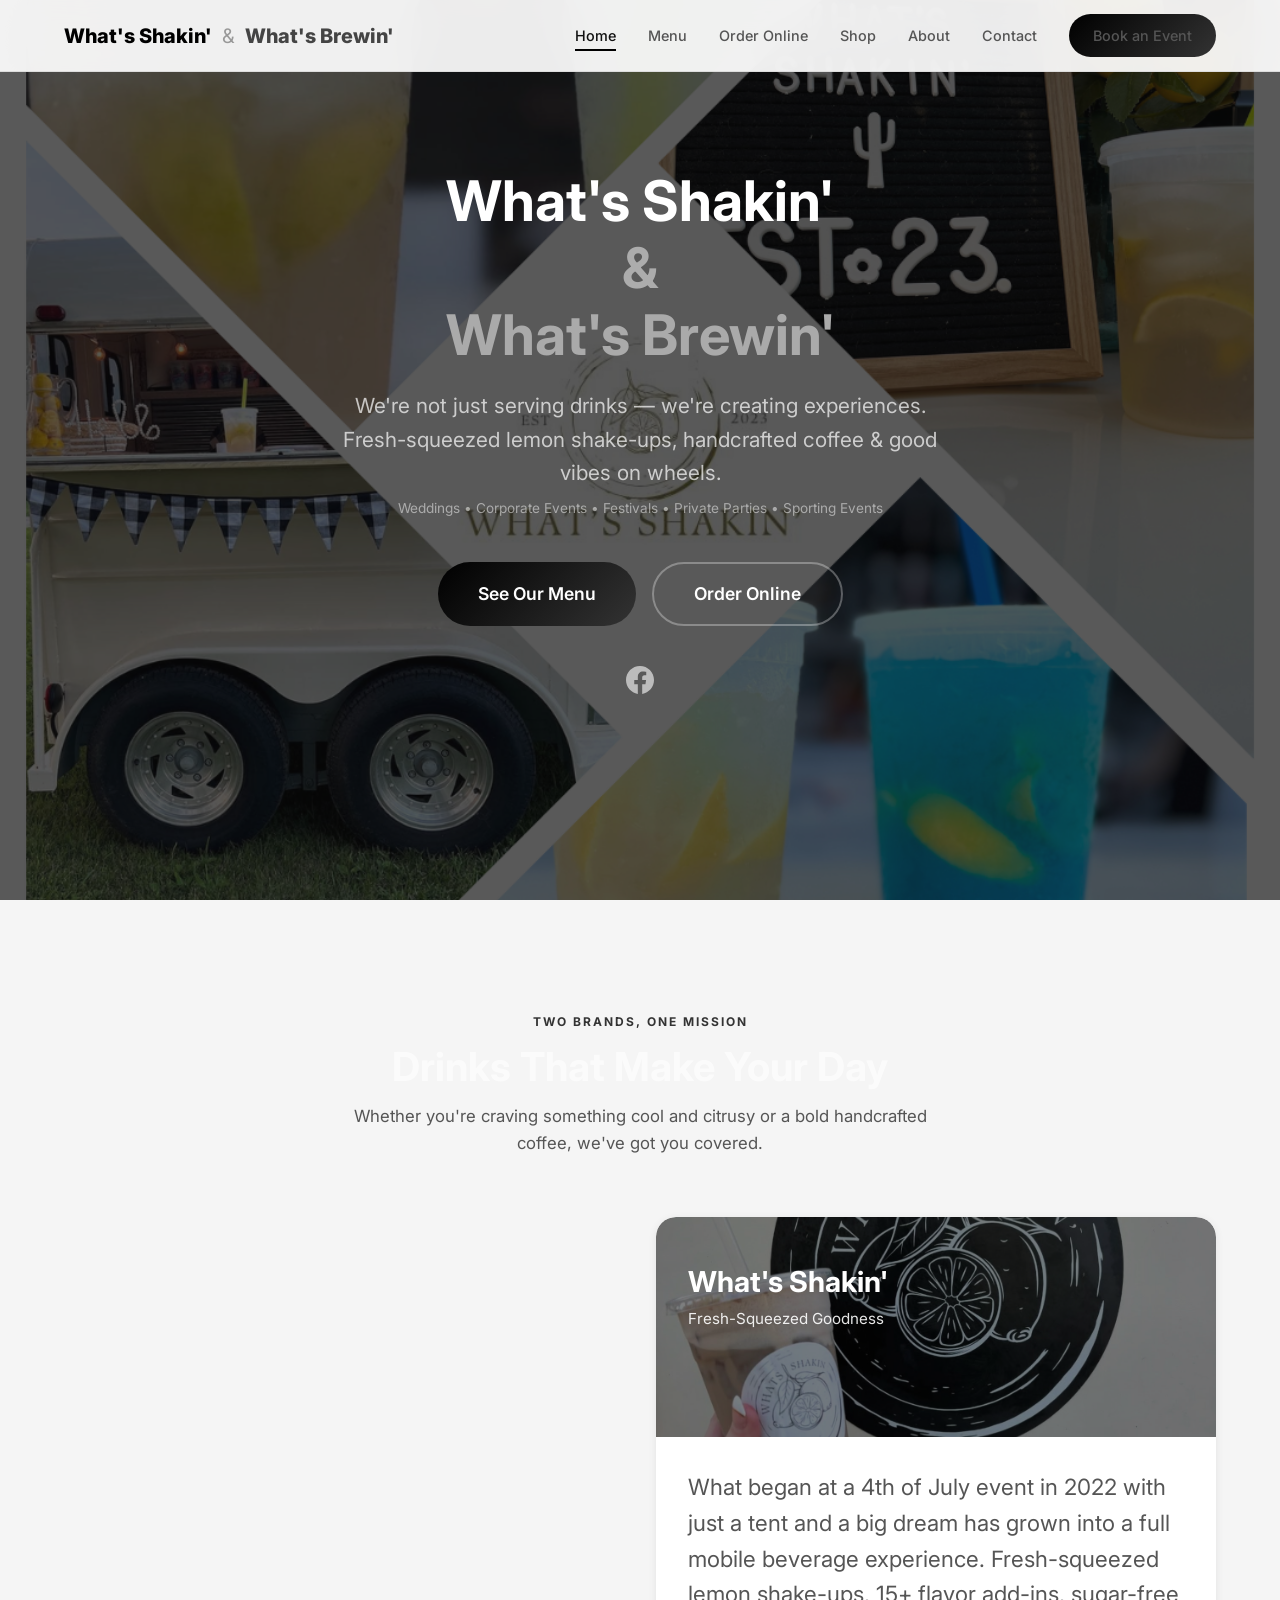
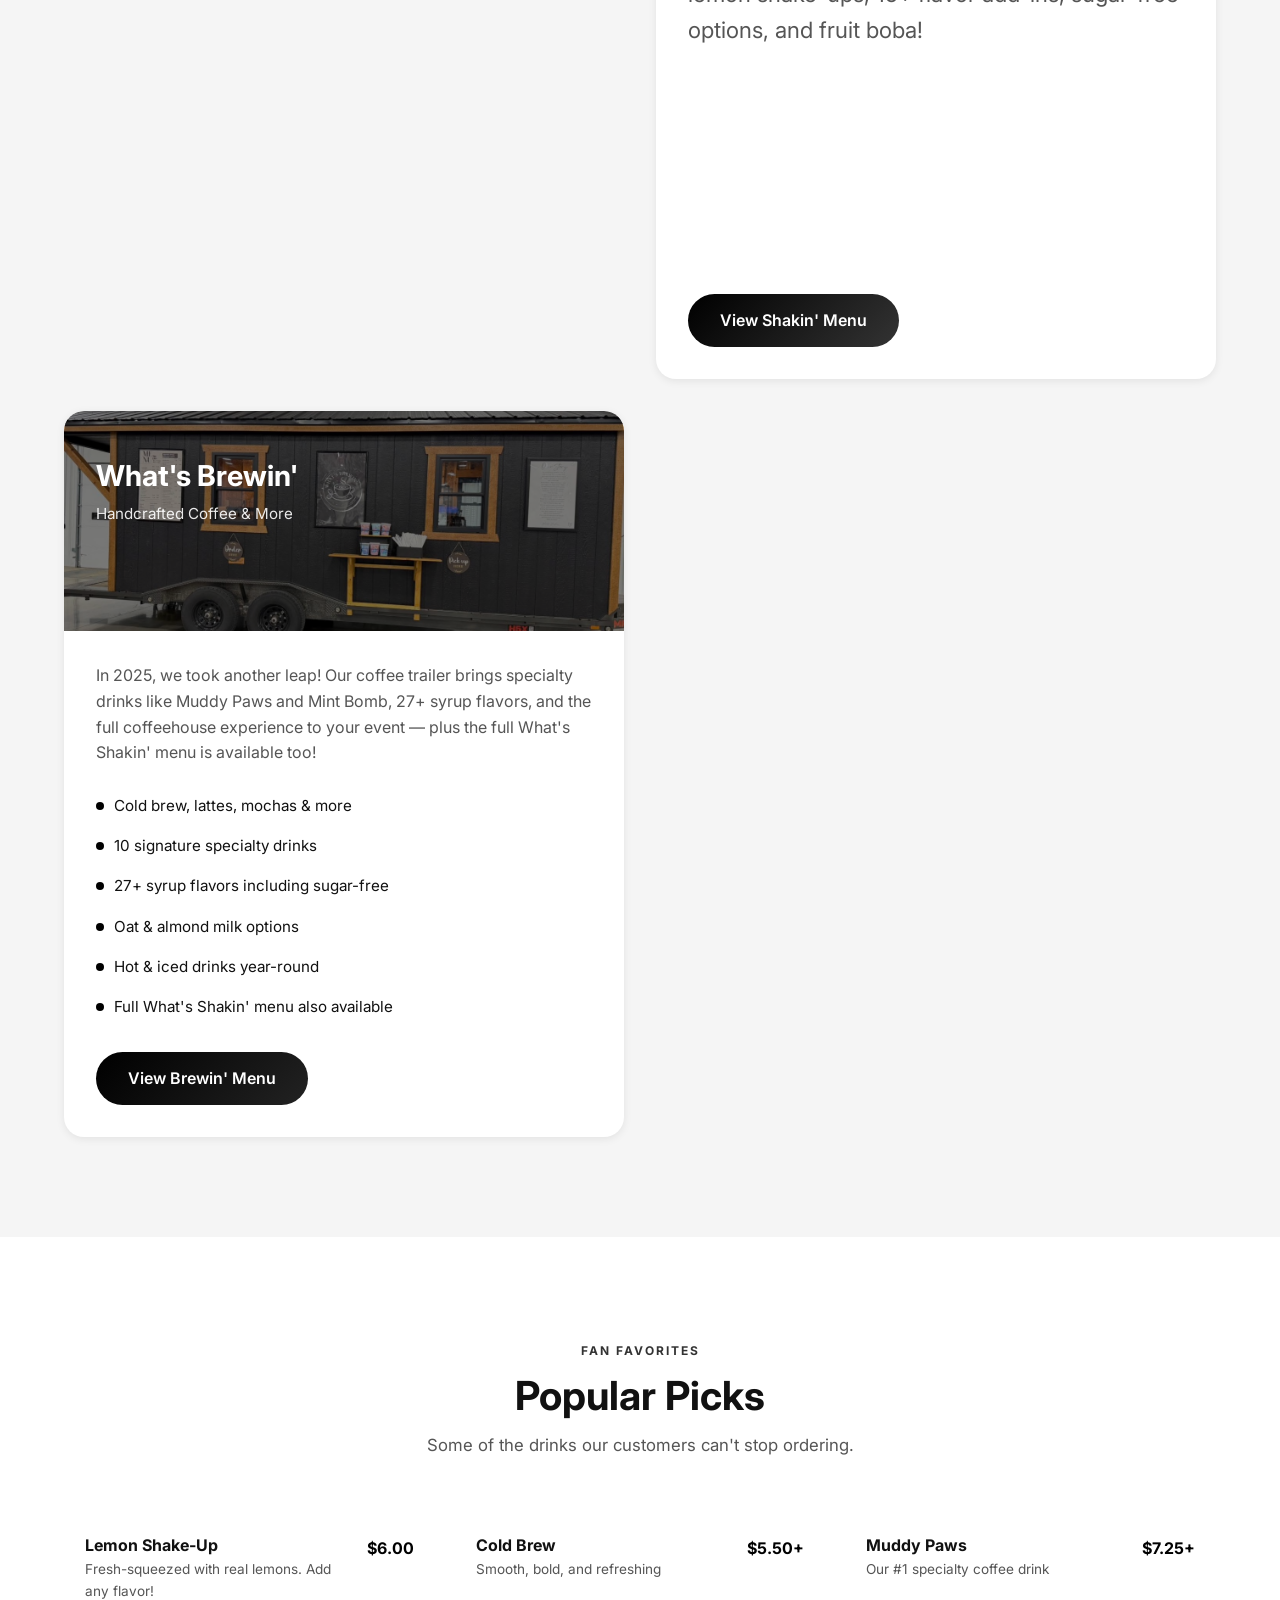
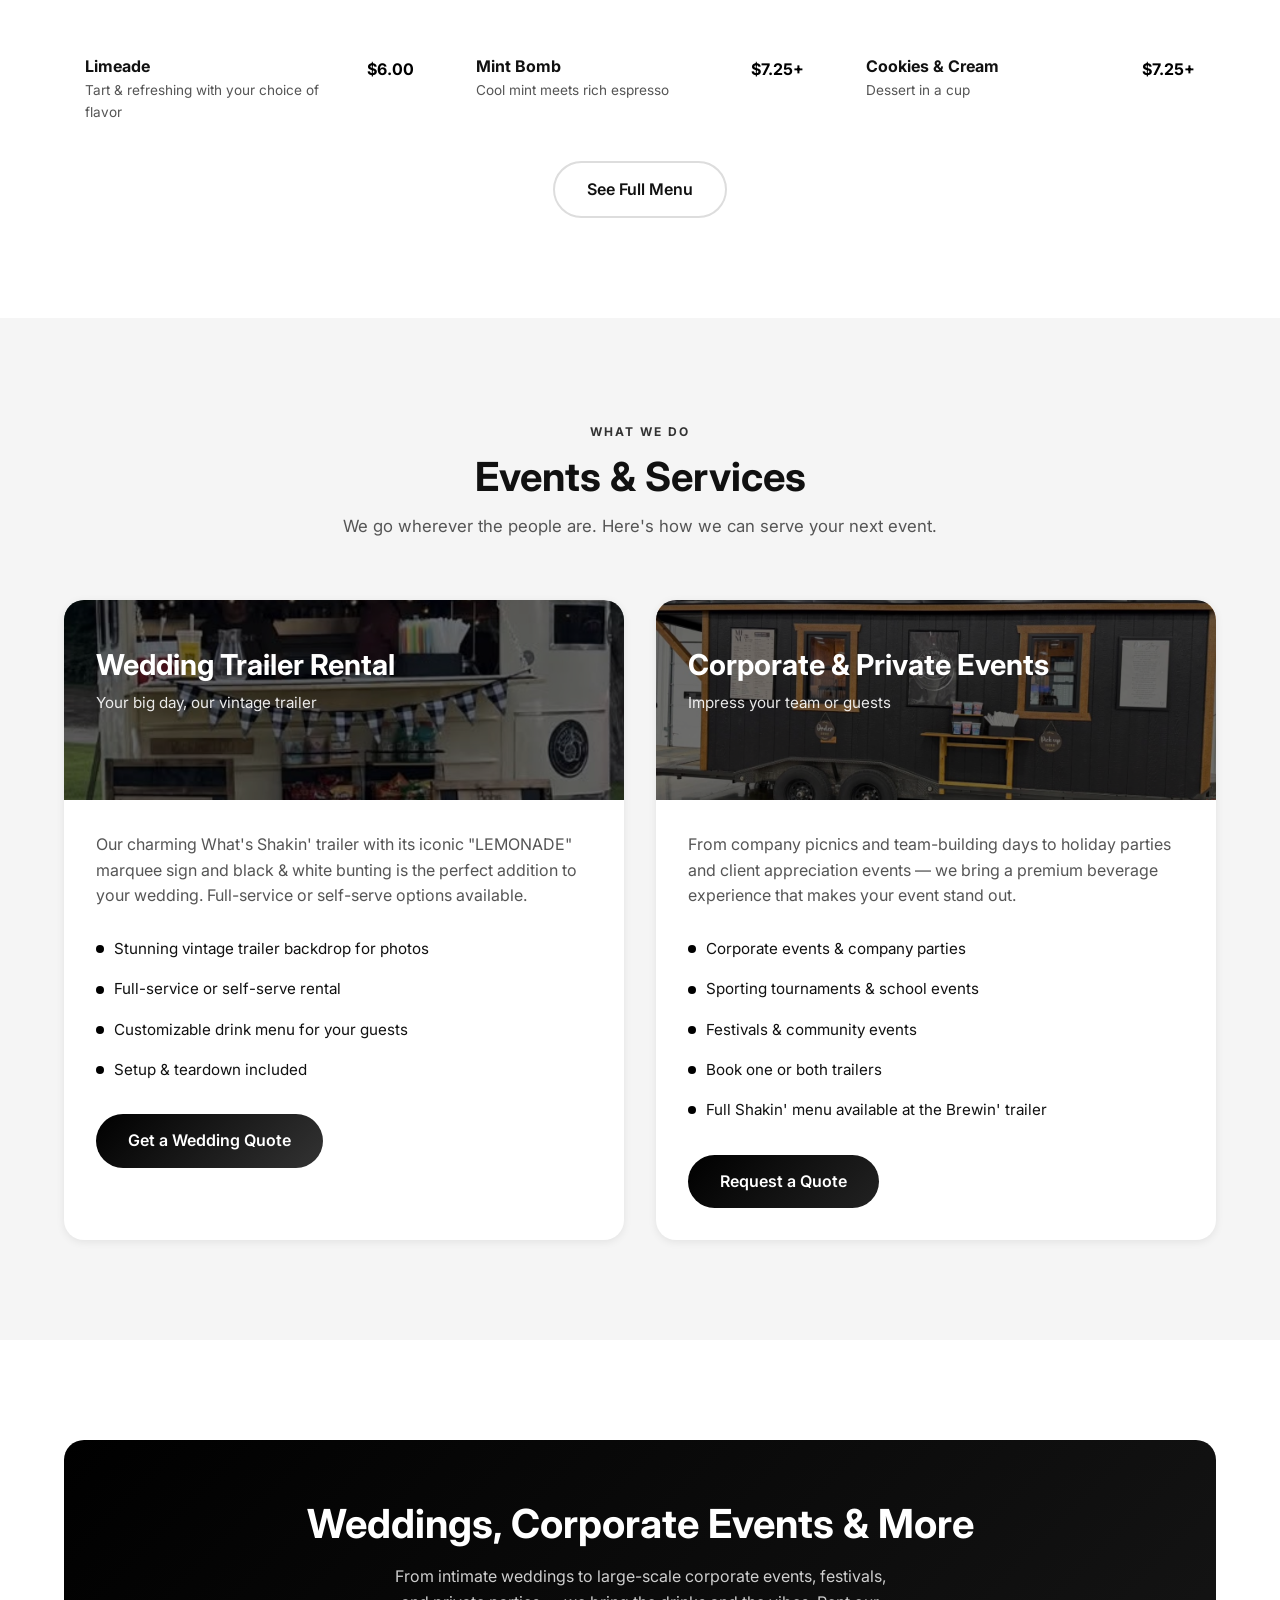
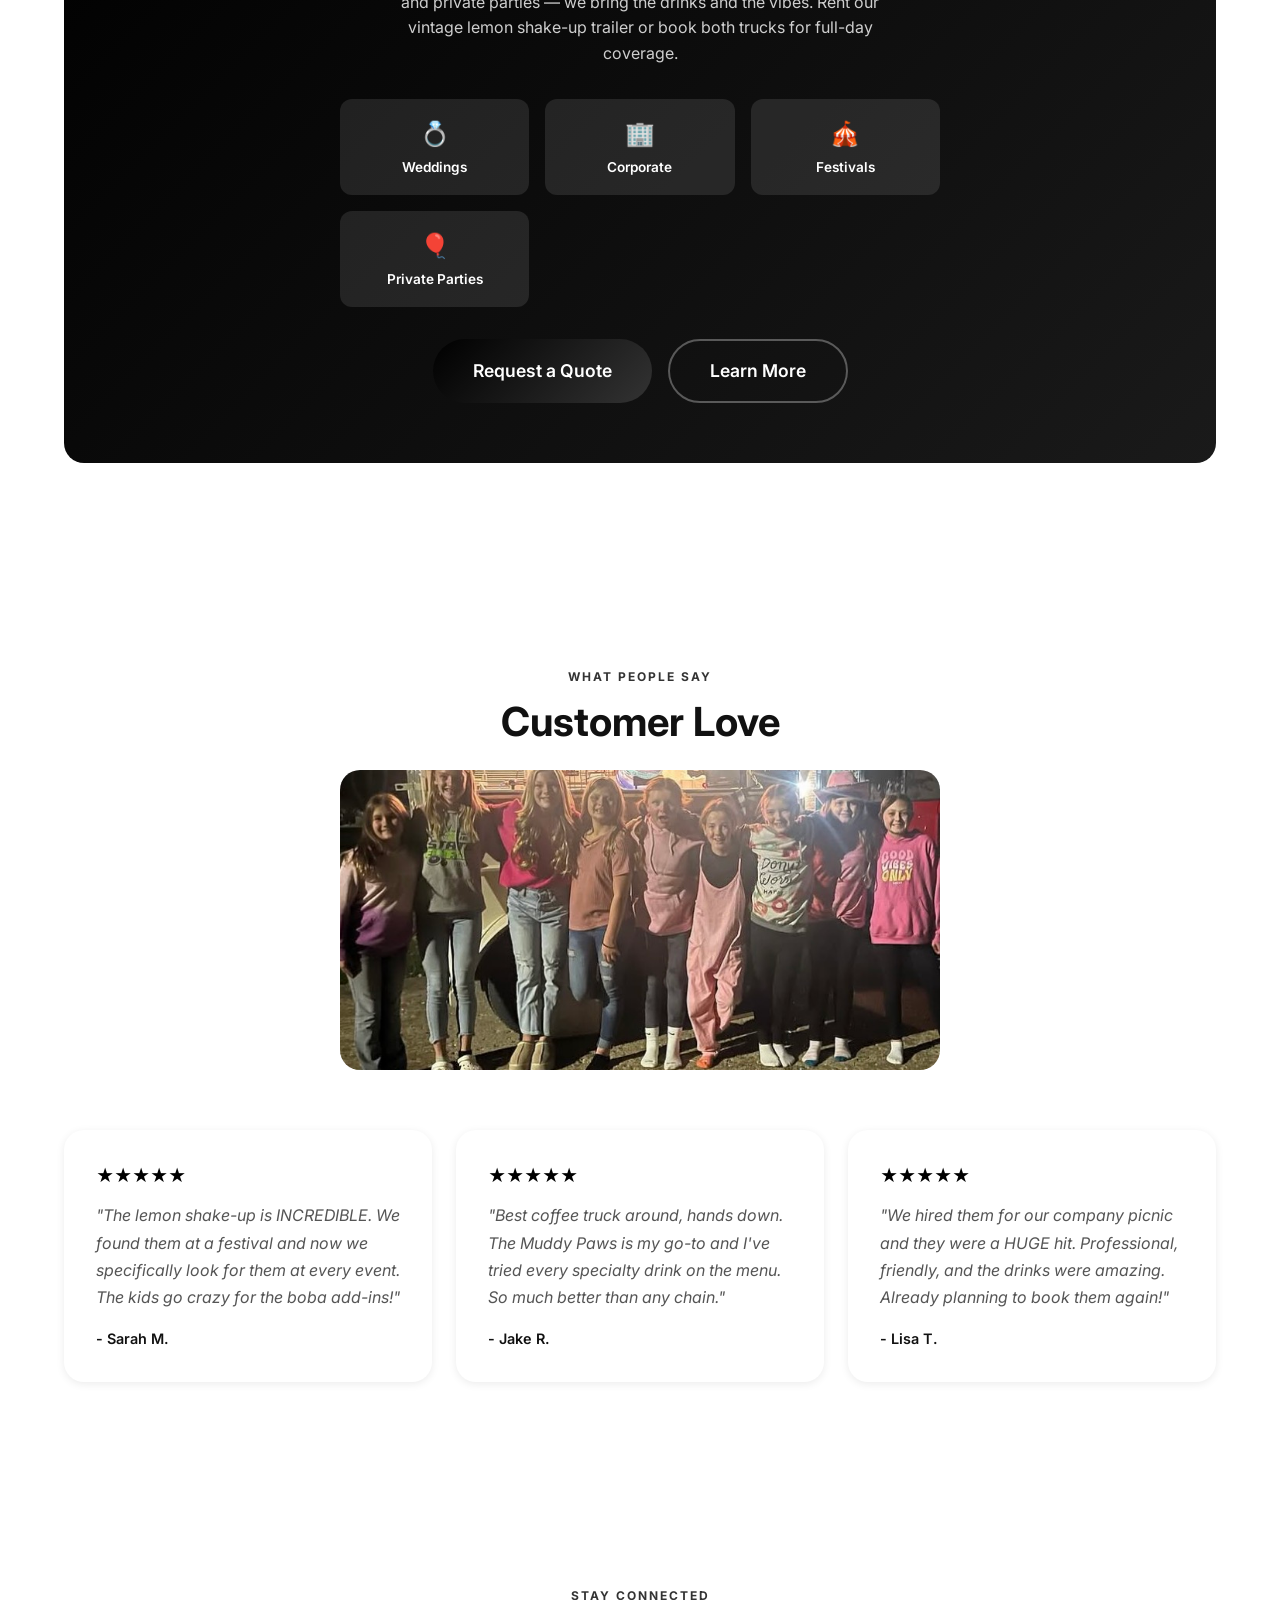
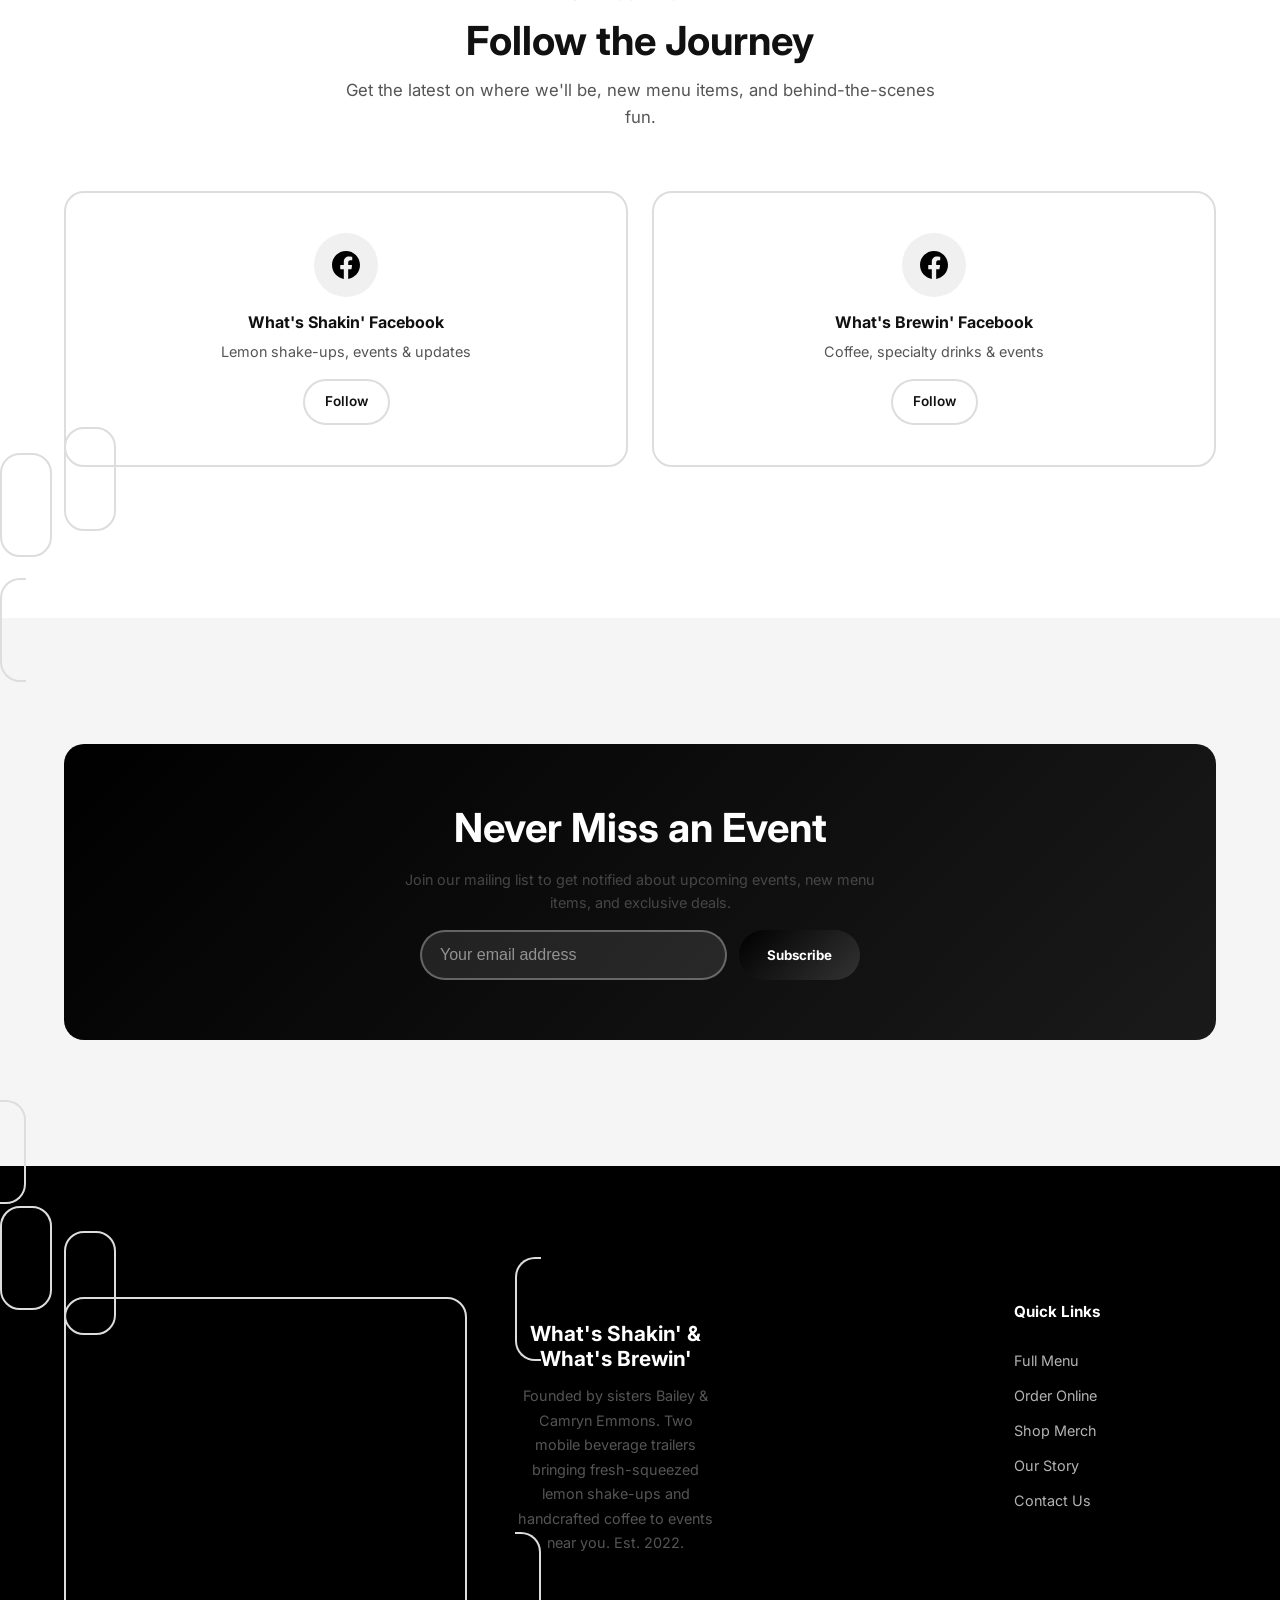
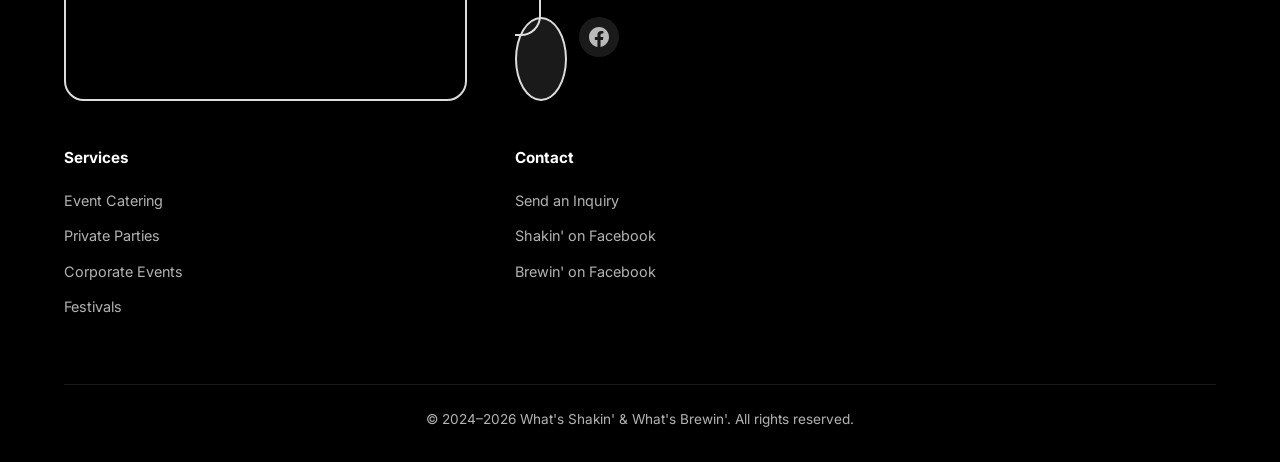
==== index.html @ bc4881c0 "Initial website for What's Shakin' & What's Brewin' Co-Authored-By: Claude Opus 4.6 (1M context) <no" ====
<!DOCTYPE html>
<html lang="en">
<head>
  <meta charset="UTF-8">
  <meta name="viewport" content="width=device-width, initial-scale=1.0">
  <title>What's Shakin' & What's Brewin' | Fresh Shakes & Craft Coffee</title>
  <meta name="description" content="What's Shakin' & What's Brewin' — mobile beverage trailers by Bailey & Camryn Emmons. Fresh lemon shake-ups, specialty coffee & more. Book us for events or rent our trailer for your wedding!">
  <meta name="keywords" content="lemon shake-up, craft coffee, food truck, mobile beverage, events, catering, cold brew, specialty drinks">

  <!-- Open Graph -->
  <meta property="og:title" content="What's Shakin' & What's Brewin'">
  <meta property="og:description" content="Fresh shakes, lemon shake-ups, craft coffee & specialty drinks. Book us for your next event!">
  <meta property="og:type" content="website">
  <meta property="og:image" content="img/og-image.jpg">

  <!-- Fonts -->
  <link rel="preconnect" href="https://fonts.googleapis.com">
  <link rel="preconnect" href="https://fonts.gstatic.com" crossorigin>
  <link href="https://fonts.googleapis.com/css2?family=Inter:wght@400;500;600;700;800&display=swap" rel="stylesheet">

  <link rel="stylesheet" href="css/style.css">
</head>
<body>

  <!-- Navigation -->
  <nav class="nav" id="nav">
    <div class="container">
      <a href="index.html" class="nav-brand">
        <span class="shakin-text">What's Shakin'</span>
        <span class="amp">&</span>
        <span class="brewin-text">What's Brewin'</span>
      <div class="nav-links" id="nav-links">
        <a href="index.html" class="active">Home</a>
        <a href="menu.html">Menu</a>
        <a href="order.html">Order Online</a>
        <a href="shop.html">Shop</a>
        <a href="about.html">About</a>
        <a href="contact.html">Contact</a>
        <a href="contact.html#book" class="nav-cta">Book an Event</a>
      </div>
      <button class="nav-toggle" id="nav-toggle" aria-label="Toggle menu">
        <span></span><span></span><span></span>
      </button>
    </div>
  </nav>

  <!-- Hero -->
  <section class="hero" style="background:url('img/collage.png') center/cover no-repeat;position:relative">
    <div style="position:absolute;inset:0;background:rgba(0,0,0,0.65)"></div>
    <div class="hero-content">
      <h1>
        <span class="shakin-text">What's Shakin'</span><br>
        <span style="color:rgba(255,255,255,0.5)">&</span><br>
        <span class="brewin-text">What's Brewin'</span>
      </h1>
      <p class="hero-subtitle">
        We're not just serving drinks &mdash; we're creating experiences.<br>
        Fresh-squeezed lemon shake-ups, handcrafted coffee &amp; good vibes on wheels.<br>
        <span style="font-size:0.85rem;opacity:0.7;margin-top:8px;display:inline-block">Weddings &bull; Corporate Events &bull; Festivals &bull; Private Parties &bull; Sporting Events</span>
      </p>
      <div class="hero-buttons">
        <a href="menu.html" class="btn btn-shakin btn-lg">See Our Menu</a>
        <a href="order.html" class="btn btn-outline btn-lg">Order Online</a>
      </div>
      <div style="margin-top:40px; display:flex; justify-content:center; gap:24px;">
        <a href="https://www.facebook.com/profile.php?id=61550268173974" target="_blank" rel="noopener" style="color:rgba(255,255,255,0.6); font-size:1.4rem; transition:0.3s" onmouseover="this.style.color='#fff'" onmouseout="this.style.color='rgba(255,255,255,0.6)'">
          <svg width="28" height="28" fill="currentColor" viewBox="0 0 24 24"><path d="M24 12.073c0-6.627-5.373-12-12-12s-12 5.373-12 12c0 5.99 4.388 10.954 10.125 11.854v-8.385H7.078v-3.47h3.047V9.43c0-3.007 1.792-4.669 4.533-4.669 1.312 0 2.686.235 2.686.235v2.953H15.83c-1.491 0-1.956.925-1.956 1.874v2.25h3.328l-.532 3.47h-2.796v8.385C19.612 23.027 24 18.062 24 12.073z"/></svg>
        </div>
    </div>
  </section>

  <!-- Dual Brand Section -->
  <section id="brands">
    <div class="container">
      <div class="section-header fade-up">
        <span class="section-label shakin">Two Brands, One Mission</span>
        <h2>Drinks That Make Your Day</h2>
        <p>Whether you're craving something cool and citrusy or a bold handcrafted coffee, we've got you covered.</p>
      </div>
      <div class="dual-cards">
        <div class="brand-card fade-up">
          <div class="brand-card-header shakin" style="background:url('img/image2.jpg') center/cover no-repeat;position:relative;min-height:220px">
            <div style="position:absolute;inset:0;background:rgba(0,0,0,0.5);border-radius:var(--radius-lg) var(--radius-lg) 0 0"></div>
            <div style="position:relative;z-index:1">
              <h3>What's Shakin'</h3>
              <p>Fresh-Squeezed Goodness</p>
            </div>
          </div>
          <div class="brand-card-body">
            <p>What began at a 4th of July event in 2022 with just a tent and a big dream has grown into a full mobile beverage experience. Fresh-squeezed lemon shake-ups, 15+ flavor add-ins, sugar-free options, and fruit boba!</p>
            <ul class="feature-list">
              <li>Fresh-squeezed lemon shake-ups & limeades</li>
              <li>15+ flavor add-ins including exotic options</li>
              <li>Sugar-free flavors available</li>
              <li>Fruit boba toppings</li>
              <li>Cotton candy, pickles & more</li>
            </ul>
            <a href="menu.html#shakin" class="btn btn-shakin">View Shakin' Menu</a>
          </div>
        </div>
        <div class="brand-card fade-up">
          <div class="brand-card-header brewin" style="background:url('img/image5.jpg') center/cover no-repeat;position:relative;min-height:220px">
            <div style="position:absolute;inset:0;background:rgba(0,0,0,0.5);border-radius:var(--radius-lg) var(--radius-lg) 0 0"></div>
            <div style="position:relative;z-index:1">
              <h3>What's Brewin'</h3>
              <p>Handcrafted Coffee & More</p>
            </div>
          </div>
          <div class="brand-card-body">
            <p>In 2025, we took another leap! Our coffee trailer brings specialty drinks like Muddy Paws and Mint Bomb, 27+ syrup flavors, and the full coffeehouse experience to your event &mdash; plus the full What's Shakin' menu is available too!</p>
            <ul class="feature-list">
              <li>Cold brew, lattes, mochas & more</li>
              <li>10 signature specialty drinks</li>
              <li>27+ syrup flavors including sugar-free</li>
              <li>Oat & almond milk options</li>
              <li>Hot & iced drinks year-round</li>
              <li>Full What's Shakin' menu also available</li>
            </ul>
            <a href="menu.html#brewin" class="btn btn-brewin">View Brewin' Menu</a>
          </div>
        </div>
      </div>
    </div>
  </section>

  <!-- Menu Preview -->
  <section style="background:var(--bg-white)">
    <div class="container">
      <div class="section-header fade-up">
        <span class="section-label brewin">Fan Favorites</span>
        <h2>Popular Picks</h2>
        <p>Some of the drinks our customers can't stop ordering.</p>
      </div>
      <div class="menu-grid fade-up">
        <div class="menu-item">
          <div class="menu-item-info">
            <h4>Lemon Shake-Up</h4>
            <p>Fresh-squeezed with real lemons. Add any flavor!</p>
          </div>
          <span class="menu-item-price shakin-price">$6.00</span>
        </div>
        <div class="menu-item">
          <div class="menu-item-info">
            <h4>Cold Brew</h4>
            <p>Smooth, bold, and refreshing</p>
          </div>
          <span class="menu-item-price brewin-price">$5.50+</span>
        </div>
        <div class="menu-item">
          <div class="menu-item-info">
            <h4>Muddy Paws</h4>
            <p>Our #1 specialty coffee drink</p>
          </div>
          <span class="menu-item-price brewin-price">$7.25+</span>
        </div>
        <div class="menu-item">
          <div class="menu-item-info">
            <h4>Limeade</h4>
            <p>Tart & refreshing with your choice of flavor</p>
          </div>
          <span class="menu-item-price shakin-price">$6.00</span>
        </div>
        <div class="menu-item">
          <div class="menu-item-info">
            <h4>Mint Bomb</h4>
            <p>Cool mint meets rich espresso</p>
          </div>
          <span class="menu-item-price brewin-price">$7.25+</span>
        </div>
        <div class="menu-item">
          <div class="menu-item-info">
            <h4>Cookies & Cream</h4>
            <p>Dessert in a cup</p>
          </div>
          <span class="menu-item-price brewin-price">$7.25+</span>
        </div>
      </div>
      <div class="text-center mt-20 fade-up">
        <a href="menu.html" class="btn btn-outline-dark">See Full Menu</a>
      </div>
    </div>
  </section>

  <!-- Services Section -->
  <section>
    <div class="container">
      <div class="section-header fade-up">
        <span class="section-label shakin">What We Do</span>
        <h2>Events &amp; Services</h2>
        <p>We go wherever the people are. Here's how we can serve your next event.</p>
      </div>
      <div class="dual-cards fade-up">
        <div class="brand-card">
          <div class="brand-card-header shakin" style="background:url('img/image3.jpeg') center/cover no-repeat;position:relative;min-height:200px">
            <div style="position:absolute;inset:0;background:rgba(0,0,0,0.55);border-radius:var(--radius-lg) var(--radius-lg) 0 0"></div>
            <div style="position:relative;z-index:1">
              <h3>Wedding Trailer Rental</h3>
              <p>Your big day, our vintage trailer</p>
            </div>
          </div>
          <div class="brand-card-body">
            <p>Our charming What's Shakin' trailer with its iconic "LEMONADE" marquee sign and black &amp; white bunting is the perfect addition to your wedding. Full-service or self-serve options available.</p>
            <ul class="feature-list">
              <li>Stunning vintage trailer backdrop for photos</li>
              <li>Full-service or self-serve rental</li>
              <li>Customizable drink menu for your guests</li>
              <li>Setup &amp; teardown included</li>
            </ul>
            <a href="contact.html#book" class="btn btn-shakin" onclick="setTimeout(function(){document.getElementById('inquiry-type').value='wedding';document.getElementById('inquiry-type').dispatchEvent(new Event('change'))},500)">Get a Wedding Quote</a>
          </div>
        </div>
        <div class="brand-card">
          <div class="brand-card-header brewin" style="background:url('img/image5.jpg') center/cover no-repeat;position:relative;min-height:200px">
            <div style="position:absolute;inset:0;background:rgba(0,0,0,0.55);border-radius:var(--radius-lg) var(--radius-lg) 0 0"></div>
            <div style="position:relative;z-index:1">
              <h3>Corporate &amp; Private Events</h3>
              <p>Impress your team or guests</p>
            </div>
          </div>
          <div class="brand-card-body">
            <p>From company picnics and team-building days to holiday parties and client appreciation events &mdash; we bring a premium beverage experience that makes your event stand out.</p>
            <ul class="feature-list">
              <li>Corporate events &amp; company parties</li>
              <li>Sporting tournaments &amp; school events</li>
              <li>Festivals &amp; community events</li>
              <li>Book one or both trailers</li>
              <li>Full Shakin' menu available at the Brewin' trailer</li>
            </ul>
            <a href="contact.html#book" class="btn btn-brewin">Request a Quote</a>
          </div>
        </div>
      </div>
    </div>
  </section>

  <!-- Events CTA -->
  <section style="background:var(--bg-white)">
    <div class="container">
      <div class="events-banner fade-up">
        <h2>Weddings, Corporate Events &amp; More</h2>
        <p>From intimate weddings to large-scale corporate events, festivals, and private parties &mdash; we bring the drinks and the vibes. Rent our vintage lemon shake-up trailer or book both trucks for full-day coverage.</p>
        <div style="display:grid;grid-template-columns:repeat(auto-fit,minmax(140px,1fr));gap:16px;max-width:600px;margin:0 auto 32px;text-align:center">
          <div style="padding:16px;background:rgba(255,255,255,0.1);border-radius:12px">
            <div style="font-size:1.5rem;margin-bottom:4px">&#128141;</div>
            <div style="font-size:0.85rem;font-weight:600">Weddings</div>
          </div>
          <div style="padding:16px;background:rgba(255,255,255,0.1);border-radius:12px">
            <div style="font-size:1.5rem;margin-bottom:4px">&#127970;</div>
            <div style="font-size:0.85rem;font-weight:600">Corporate</div>
          </div>
          <div style="padding:16px;background:rgba(255,255,255,0.1);border-radius:12px">
            <div style="font-size:1.5rem;margin-bottom:4px">&#127914;</div>
            <div style="font-size:0.85rem;font-weight:600">Festivals</div>
          </div>
          <div style="padding:16px;background:rgba(255,255,255,0.1);border-radius:12px">
            <div style="font-size:1.5rem;margin-bottom:4px">&#127880;</div>
            <div style="font-size:0.85rem;font-weight:600">Private Parties</div>
          </div>
        </div>
        <div style="display:flex;gap:16px;justify-content:center;flex-wrap:wrap">
          <a href="contact.html#book" class="btn btn-shakin btn-lg">Request a Quote</a>
          <a href="contact.html" class="btn btn-outline btn-lg">Learn More</a>
        </div>
      </div>
    </div>
  </section>

  <!-- Testimonials -->
  <section style="background:var(--bg-white)">
    <div class="container">
      <div class="section-header fade-up">
        <span class="section-label shakin">What People Say</span>
        <h2>Customer Love</h2>
        <div style="margin-top:24px"><img src="img/image6.jpeg" alt="Happy customers at the truck" style="border-radius:var(--radius-lg);max-height:300px;margin:0 auto;object-fit:cover;width:100%;max-width:600px"></div>
      </div>
      <div class="testimonial-grid fade-up">
        <div class="testimonial">
          <div class="testimonial-stars">&#9733;&#9733;&#9733;&#9733;&#9733;</div>
          <p>"The lemon shake-up is INCREDIBLE. We found them at a festival and now we specifically look for them at every event. The kids go crazy for the boba add-ins!"</p>
          <div class="testimonial-author">- Sarah M.</div>
        </div>
        <div class="testimonial">
          <div class="testimonial-stars">&#9733;&#9733;&#9733;&#9733;&#9733;</div>
          <p>"Best coffee truck around, hands down. The Muddy Paws is my go-to and I've tried every specialty drink on the menu. So much better than any chain."</p>
          <div class="testimonial-author">- Jake R.</div>
        </div>
        <div class="testimonial">
          <div class="testimonial-stars">&#9733;&#9733;&#9733;&#9733;&#9733;</div>
          <p>"We hired them for our company picnic and they were a HUGE hit. Professional, friendly, and the drinks were amazing. Already planning to book them again!"</p>
          <div class="testimonial-author">- Lisa T.</div>
        </div>
      </div>
    </div>
  </section>

  <!-- Social / Follow Us -->
  <section class="social-section">
    <div class="container">
      <div class="section-header fade-up">
        <span class="section-label brewin">Stay Connected</span>
        <h2>Follow the Journey</h2>
        <p>Get the latest on where we'll be, new menu items, and behind-the-scenes fun.</p>
      </div>
      <div class="social-grid fade-up">
        <a href="https://www.facebook.com/profile.php?id=61550268173974" target="_blank" rel="noopener" class="social-card">
          <div class="social-icon facebook">
            <svg width="28" height="28" fill="currentColor" viewBox="0 0 24 24"><path d="M24 12.073c0-6.627-5.373-12-12-12s-12 5.373-12 12c0 5.99 4.388 10.954 10.125 11.854v-8.385H7.078v-3.47h3.047V9.43c0-3.007 1.792-4.669 4.533-4.669 1.312 0 2.686.235 2.686.235v2.953H15.83c-1.491 0-1.956.925-1.956 1.874v2.25h3.328l-.532 3.47h-2.796v8.385C19.612 23.027 24 18.062 24 12.073z"/></svg>
          </div>
          <h4>What's Shakin' Facebook</h4>
          <p>Lemon shake-ups, events & updates</p>
          <span class="btn btn-sm btn-outline-dark">Follow</span>
        <a href="https://www.facebook.com/profile.php?id=61587524812366" target="_blank" rel="noopener" class="social-card">
          <div class="social-icon facebook">
            <svg width="28" height="28" fill="currentColor" viewBox="0 0 24 24"><path d="M24 12.073c0-6.627-5.373-12-12-12s-12 5.373-12 12c0 5.99 4.388 10.954 10.125 11.854v-8.385H7.078v-3.47h3.047V9.43c0-3.007 1.792-4.669 4.533-4.669 1.312 0 2.686.235 2.686.235v2.953H15.83c-1.491 0-1.956.925-1.956 1.874v2.25h3.328l-.532 3.47h-2.796v8.385C19.612 23.027 24 18.062 24 12.073z"/></svg>
          </div>
          <h4>What's Brewin' Facebook</h4>
          <p>Coffee, specialty drinks & events</p>
          <span class="btn btn-sm btn-outline-dark">Follow</span>
      </div>
    </div>
  </section>

  <!-- Newsletter -->
  <section>
    <div class="container">
      <div class="events-banner fade-up">
        <h2>Never Miss an Event</h2>
        <p>Join our mailing list to get notified about upcoming events, new menu items, and exclusive deals.</p>
        <form class="newsletter-form" id="newsletter-form">
          <input type="email" placeholder="Your email address" required>
          <button type="submit">Subscribe</button>
        </form>
      </div>
    </div>
  </section>

  <!-- Footer -->
  <footer class="site-footer">
    <div class="container">
      <div class="footer-grid">
        <div class="footer-brand">
          <h3>What's Shakin' & What's Brewin'</h3>
          <p>Founded by sisters Bailey &amp; Camryn Emmons. Two mobile beverage trailers bringing fresh-squeezed lemon shake-ups and handcrafted coffee to events near you. Est. 2022.</p>
          <div class="footer-social">
            <a href="https://www.facebook.com/profile.php?id=61550268173974" target="_blank" rel="noopener" aria-label="Facebook">
              <svg width="20" height="20" fill="currentColor" viewBox="0 0 24 24"><path d="M24 12.073c0-6.627-5.373-12-12-12s-12 5.373-12 12c0 5.99 4.388 10.954 10.125 11.854v-8.385H7.078v-3.47h3.047V9.43c0-3.007 1.792-4.669 4.533-4.669 1.312 0 2.686.235 2.686.235v2.953H15.83c-1.491 0-1.956.925-1.956 1.874v2.25h3.328l-.532 3.47h-2.796v8.385C19.612 23.027 24 18.062 24 12.073z"/></svg>
          </div>
        </div>
        <div class="footer-col">
          <h4>Quick Links</h4>
          <a href="menu.html">Full Menu</a>
          <a href="order.html">Order Online</a>
          <a href="shop.html">Shop Merch</a>
          <a href="about.html">Our Story</a>
          <a href="contact.html">Contact Us</a>
        </div>
        <div class="footer-col">
          <h4>Services</h4>
          <a href="contact.html#book">Event Catering</a>
          <a href="contact.html#book">Private Parties</a>
          <a href="contact.html#book">Corporate Events</a>
          <a href="contact.html#book">Festivals</a>
        </div>
        <div class="footer-col">
          <h4>Contact</h4>
          <a href="contact.html">Send an Inquiry</a>
          <a href="https://www.facebook.com/profile.php?id=61550268173974" target="_blank" rel="noopener">Shakin' on Facebook</a>
          <a href="https://www.facebook.com/profile.php?id=61587524812366" target="_blank" rel="noopener">Brewin' on Facebook</a>
        </div>
      </div>
      <div class="footer-bottom">
        &copy; 2024&ndash;2026 What's Shakin' & What's Brewin'. All rights reserved.
      </div>
    </div>
  </footer>

  <!-- Floating Social Bar (mobile) -->
  <div class="floating-social">
    <a href="https://www.facebook.com/profile.php?id=61550268173974" target="_blank" rel="noopener" class="fb" aria-label="Facebook">
      <svg width="22" height="22" fill="currentColor" viewBox="0 0 24 24"><path d="M24 12.073c0-6.627-5.373-12-12-12s-12 5.373-12 12c0 5.99 4.388 10.954 10.125 11.854v-8.385H7.078v-3.47h3.047V9.43c0-3.007 1.792-4.669 4.533-4.669 1.312 0 2.686.235 2.686.235v2.953H15.83c-1.491 0-1.956.925-1.956 1.874v2.25h3.328l-.532 3.47h-2.796v8.385C19.612 23.027 24 18.062 24 12.073z"/></svg>
  </div>

  <script src="js/main.js"></script>
</body>
</html>
---- css/style.css ----
/* ===== What's Shakin' & What's Brewin' — Main Stylesheet ===== */

/* --- Reset & Base --- */
*, *::before, *::after { box-sizing: border-box; margin: 0; padding: 0; }

:root {
  /* Shakin' palette — black & white */
  --shakin-primary: #000000;
  --shakin-secondary: #000000;
  --shakin-gradient: linear-gradient(135deg, #000000, #333333);

  /* Brewin' palette — black & white */
  --brewin-primary: #000000;
  --brewin-secondary: #333333;
  --brewin-gradient: linear-gradient(135deg, #000000, #222222);

  /* Shared neutrals */
  --bg: #f5f5f5;
  --bg-white: #ffffff;
  --text: #111111;
  --text-light: #555555;
  --text-white: #ffffff;
  --border: #ddd;
  --shadow-sm: 0 2px 8px rgba(0,0,0,0.08);
  --shadow-md: 0 4px 20px rgba(0,0,0,0.12);
  --shadow-lg: 0 8px 40px rgba(0,0,0,0.18);
  --radius: 12px;
  --radius-lg: 20px;
  --transition: 0.3s cubic-bezier(0.4, 0, 0.2, 1);

  /* Layout */
  --max-width: 1200px;
  --nav-height: 72px;
}

html { scroll-behavior: smooth; font-size: 16px; }
body {
  font-family: 'Inter', 'Segoe UI', system-ui, -apple-system, sans-serif;
  background: var(--bg);
  color: var(--text);
  line-height: 1.6;
  -webkit-font-smoothing: antialiased;
}

a { color: inherit; text-decoration: none; }
img { max-width: 100%; display: block; }
button { cursor: pointer; border: none; font-family: inherit; }
ul { list-style: none; }

.container { max-width: var(--max-width); margin: 0 auto; padding: 0 24px; }

/* --- Typography --- */
h1, h2, h3, h4 { font-weight: 700; line-height: 1.2; }
h1 { font-size: clamp(2.2rem, 5vw, 3.5rem); }
h2 { font-size: clamp(1.8rem, 3.5vw, 2.5rem); }
h3 { font-size: clamp(1.2rem, 2vw, 1.5rem); }

.section-label {
  display: inline-block;
  font-size: 0.75rem;
  font-weight: 700;
  text-transform: uppercase;
  letter-spacing: 2px;
  margin-bottom: 12px;
}
.section-label.shakin { color: #333; }
.section-label.brewin { color: #333; }

/* --- Navigation --- */
.nav {
  position: fixed; top: 0; left: 0; right: 0;
  height: var(--nav-height);
  background: rgba(255,255,255,0.92);
  backdrop-filter: blur(20px);
  -webkit-backdrop-filter: blur(20px);
  border-bottom: 1px solid var(--border);
  z-index: 1000;
  transition: var(--transition);
}
.nav.scrolled { box-shadow: var(--shadow-sm); }
.nav .container {
  display: flex; align-items: center; justify-content: space-between;
  height: 100%;
}
.nav-brand {
  display: flex; align-items: center; gap: 10px;
  font-size: 1.25rem; font-weight: 800;
}
.nav-brand span.shakin-text { color: #000; }
.nav-brand span.amp { color: #999; font-weight: 400; }
.nav-brand span.brewin-text { color: #444; }

.nav-links { display: flex; gap: 32px; align-items: center; }
.nav-links a {
  font-size: 0.9rem; font-weight: 500; color: var(--text-light);
  position: relative; transition: var(--transition);
}
.nav-links a:hover, .nav-links a.active { color: var(--text); }
.nav-links a::after {
  content: ''; position: absolute; bottom: -4px; left: 0;
  width: 0; height: 2px; background: #000;
  transition: var(--transition);
}
.nav-links a:hover::after, .nav-links a.active::after { width: 100%; }

.nav-cta {
  padding: 10px 24px; border-radius: 50px; font-weight: 600; font-size: 0.9rem;
  background: var(--shakin-gradient); color: var(--text-white);
  transition: var(--transition);
}
.nav-cta:hover { transform: translateY(-2px); box-shadow: var(--shadow-md); }

/* Mobile menu */
.nav-toggle { display: none; background: none; padding: 8px; }
.nav-toggle span {
  display: block; width: 24px; height: 2px; background: var(--text);
  margin: 6px 0; transition: var(--transition);
}
.nav-toggle.open span:nth-child(1) { transform: rotate(45deg) translate(5px, 5px); }
.nav-toggle.open span:nth-child(2) { opacity: 0; }
.nav-toggle.open span:nth-child(3) { transform: rotate(-45deg) translate(6px, -6px); }

@media (max-width: 768px) {
  .nav-toggle { display: block; }
  .nav-links {
    position: fixed; top: var(--nav-height); left: 0; right: 0;
    background: var(--bg-white); flex-direction: column; gap: 0;
    border-bottom: 1px solid var(--border);
    transform: translateY(-100%); opacity: 0;
    transition: var(--transition); pointer-events: none;
  }
  .nav-links.open { transform: translateY(0); opacity: 1; pointer-events: auto; }
  .nav-links a { padding: 16px 24px; width: 100%; border-bottom: 1px solid var(--border); }
  .nav-cta { margin: 16px 24px; text-align: center; }
}

/* --- Hero Section --- */
.hero {
  min-height: 100vh;
  display: flex; align-items: center; justify-content: center;
  position: relative; overflow: hidden;
  background: linear-gradient(135deg, #000000 0%, #1a1a1a 50%, #111111 100%);
  padding-top: var(--nav-height);
}
.hero-bg-pattern {
  position: absolute; inset: 0; opacity: 0.05;
  background-image: radial-gradient(circle at 25% 25%, #fff 1px, transparent 1px),
                     radial-gradient(circle at 75% 75%, #888 1px, transparent 1px);
  background-size: 60px 60px;
}
.hero-content {
  text-align: center; color: var(--text-white);
  position: relative; z-index: 2; padding: 60px 24px;
}
.hero-content h1 { margin-bottom: 20px; }
.hero-content h1 .shakin-text {
  color: #ffffff;
  -webkit-text-fill-color: #ffffff;
}
.hero-content h1 .brewin-text {
  color: #aaaaaa;
  -webkit-text-fill-color: #aaaaaa;
}
.hero-subtitle {
  font-size: clamp(1rem, 2vw, 1.3rem);
  color: rgba(255,255,255,0.7); max-width: 600px; margin: 0 auto 40px;
}
.hero-buttons { display: flex; gap: 16px; justify-content: center; flex-wrap: wrap; }

/* --- Buttons --- */
.btn {
  display: inline-flex; align-items: center; gap: 8px;
  padding: 14px 32px; border-radius: 50px;
  font-weight: 600; font-size: 1rem;
  transition: var(--transition);
}
.btn:hover { transform: translateY(-2px); box-shadow: var(--shadow-md); }
.btn-shakin { background: var(--shakin-gradient); color: var(--text-white); }
.btn-brewin { background: var(--brewin-gradient); color: var(--text-white); }
.btn-outline {
  background: transparent; color: var(--text-white);
  border: 2px solid rgba(255,255,255,0.3);
}
.btn-outline:hover { border-color: var(--text-white); background: rgba(255,255,255,0.1); }
.btn-outline-dark {
  background: transparent; color: var(--text);
  border: 2px solid var(--border);
}
.btn-outline-dark:hover { border-color: var(--text); }
.btn-lg { padding: 16px 40px; font-size: 1.1rem; }
.btn-sm { padding: 10px 20px; font-size: 0.85rem; }

/* --- Sections --- */
section { padding: 100px 0; }
.section-header { text-align: center; margin-bottom: 60px; }
.section-header p { color: var(--text-light); max-width: 600px; margin: 12px auto 0; font-size: 1.05rem; }

/* --- About / Dual Brand Cards --- */
.dual-cards { display: grid; grid-template-columns: 1fr 1fr; gap: 32px; }
@media (max-width: 768px) { .dual-cards { grid-template-columns: 1fr; } }

.brand-card {
  border-radius: var(--radius-lg); overflow: hidden;
  background: var(--bg-white); box-shadow: var(--shadow-sm);
  transition: var(--transition);
}
.brand-card:hover { transform: translateY(-4px); box-shadow: var(--shadow-lg); }
.brand-card-header {
  padding: 48px 32px 32px; color: var(--text-white); position: relative;
}
.brand-card-header.shakin { background: var(--shakin-gradient); }
.brand-card-header.brewin { background: var(--brewin-gradient); }
.brand-card-header h3 { font-size: 1.8rem; margin-bottom: 8px; }
.brand-card-header p { opacity: 0.9; font-size: 0.95rem; }
.brand-card-body { padding: 32px; }
.brand-card-body p { color: var(--text-light); margin-bottom: 20px; }

/* Feature list */
.feature-list { margin-bottom: 24px; }
.feature-list li {
  display: flex; align-items: center; gap: 10px;
  padding: 8px 0; font-size: 0.95rem;
}
.feature-list li::before {
  content: ''; width: 8px; height: 8px; border-radius: 50%; flex-shrink: 0;
}
.brand-card:first-child .feature-list li::before { background: #000; }
.brand-card:last-child .feature-list li::before { background: #000; }

/* --- Menu Section --- */
.menu-tabs {
  display: flex; justify-content: center; gap: 8px;
  margin-bottom: 48px; flex-wrap: wrap;
}
.menu-tab {
  padding: 12px 28px; border-radius: 50px;
  font-weight: 600; font-size: 0.9rem;
  background: var(--bg-white); border: 2px solid var(--border);
  color: var(--text-light); transition: var(--transition);
}
.menu-tab:hover { border-color: var(--text); color: var(--text); }
.menu-tab.active-shakin { background: var(--shakin-gradient); color: var(--text-white); border-color: transparent; }
.menu-tab.active-brewin { background: var(--brewin-gradient); color: var(--text-white); border-color: transparent; }

.menu-grid {
  display: grid; grid-template-columns: repeat(auto-fill, minmax(300px, 1fr));
  gap: 20px;
}
.menu-category { margin-bottom: 40px; }
.menu-category h3 {
  font-size: 1.3rem; margin-bottom: 20px;
  padding-bottom: 12px; border-bottom: 2px solid var(--border);
}
.menu-item {
  display: flex; justify-content: space-between; align-items: flex-start;
  padding: 16px 20px; background: var(--bg-white);
  border-radius: var(--radius); transition: var(--transition);
  border: 1px solid transparent;
}
.menu-item:hover { border-color: var(--border); box-shadow: var(--shadow-sm); }
.menu-item-info h4 { font-size: 1rem; margin-bottom: 4px; }
.menu-item-info p { font-size: 0.85rem; color: var(--text-light); }
.menu-item-price {
  font-weight: 700; font-size: 1rem; white-space: nowrap; margin-left: 16px;
}
.menu-item-price.shakin-price { color: #000; }
.menu-item-price.brewin-price { color: #000; }

.menu-addons {
  background: var(--bg); border-radius: var(--radius); padding: 24px;
  margin-top: 20px;
}
.menu-addons h4 { margin-bottom: 12px; }
.addon-tags { display: flex; flex-wrap: wrap; gap: 8px; }
.addon-tag {
  padding: 6px 14px; border-radius: 50px; font-size: 0.8rem;
  background: var(--bg-white); border: 1px solid var(--border);
  color: var(--text-light);
}

/* --- Events Banner --- */
.events-banner {
  background: linear-gradient(135deg, #000, #1a1a1a);
  color: var(--text-white); border-radius: var(--radius-lg);
  padding: 60px 48px; text-align: center; position: relative; overflow: hidden;
}
.events-banner h2 { margin-bottom: 16px; }
.events-banner p { opacity: 0.8; margin-bottom: 32px; max-width: 500px; margin-left: auto; margin-right: auto; }

/* --- Social Section --- */
.social-section { background: var(--bg-white); }
.social-grid { display: grid; grid-template-columns: repeat(auto-fit, minmax(250px, 1fr)); gap: 24px; }
.social-card {
  text-align: center; padding: 40px 24px;
  border-radius: var(--radius-lg); border: 2px solid var(--border);
  transition: var(--transition);
}
.social-card:hover { border-color: #000; transform: translateY(-4px); box-shadow: var(--shadow-md); }
.social-icon {
  width: 64px; height: 64px; border-radius: 50%;
  display: flex; align-items: center; justify-content: center;
  margin: 0 auto 16px; font-size: 1.5rem;
}
.social-icon.facebook { background: #f0f0f0; color: #000; }
.social-card h4 { margin-bottom: 8px; }
.social-card p { font-size: 0.9rem; color: var(--text-light); margin-bottom: 16px; }

/* --- Testimonials --- */
.testimonial-grid { display: grid; grid-template-columns: repeat(auto-fit, minmax(300px, 1fr)); gap: 24px; }
.testimonial {
  background: var(--bg-white); border-radius: var(--radius-lg);
  padding: 32px; box-shadow: var(--shadow-sm);
}
.testimonial-stars { color: #000; font-size: 1.1rem; margin-bottom: 12px; }
.testimonial p { font-style: italic; color: var(--text-light); margin-bottom: 16px; line-height: 1.7; }
.testimonial-author { font-weight: 600; font-size: 0.9rem; }

/* --- Contact / Inquiry Form --- */
.contact-grid { display: grid; grid-template-columns: 1fr 1fr; gap: 48px; }
@media (max-width: 768px) { .contact-grid { grid-template-columns: 1fr; } }

.form-group { margin-bottom: 20px; }
.form-group label {
  display: block; font-weight: 600; font-size: 0.9rem; margin-bottom: 8px;
}
.form-group input, .form-group select, .form-group textarea {
  width: 100%; padding: 14px 18px; border: 2px solid var(--border);
  border-radius: var(--radius); font-family: inherit; font-size: 1rem;
  transition: var(--transition); background: var(--bg-white);
}
.form-group input:focus, .form-group select:focus, .form-group textarea:focus {
  outline: none; border-color: #000;
}
.form-group textarea { resize: vertical; min-height: 120px; }

.contact-info-card {
  background: var(--bg-white); border-radius: var(--radius-lg);
  padding: 32px; box-shadow: var(--shadow-sm); margin-bottom: 24px;
}
.contact-info-card h4 { margin-bottom: 16px; }
.contact-info-item {
  display: flex; align-items: center; gap: 12px;
  padding: 12px 0; font-size: 0.95rem;
}
.contact-info-item .icon {
  width: 40px; height: 40px; border-radius: 50%;
  display: flex; align-items: center; justify-content: center;
  background: var(--bg); font-size: 1.1rem; flex-shrink: 0;
}

/* --- Online Order --- */
.order-layout { display: grid; grid-template-columns: 1fr 380px; gap: 32px; }
@media (max-width: 900px) { .order-layout { grid-template-columns: 1fr; } }

.order-menu-item {
  display: flex; justify-content: space-between; align-items: center;
  padding: 20px; background: var(--bg-white); border-radius: var(--radius);
  margin-bottom: 12px; transition: var(--transition);
  border: 2px solid transparent;
}
.order-menu-item:hover { border-color: #000; box-shadow: var(--shadow-sm); }
.order-menu-item .item-info h4 { margin-bottom: 4px; }
.order-menu-item .item-info p { font-size: 0.85rem; color: var(--text-light); }
.order-menu-item .item-actions { display: flex; align-items: center; gap: 12px; }
.add-to-cart-btn {
  padding: 10px 20px; border-radius: 50px; font-weight: 600; font-size: 0.85rem;
  transition: var(--transition);
}
.add-to-cart-btn.shakin-btn { background: var(--shakin-gradient); color: var(--text-white); }
.add-to-cart-btn.brewin-btn { background: var(--brewin-gradient); color: var(--text-white); }
.add-to-cart-btn:hover { transform: scale(1.05); }

/* Cart sidebar */
.cart-panel {
  position: sticky; top: calc(var(--nav-height) + 24px);
  background: var(--bg-white); border-radius: var(--radius-lg);
  padding: 28px; box-shadow: var(--shadow-md);
  max-height: calc(100vh - var(--nav-height) - 48px); overflow-y: auto;
}
.cart-panel h3 { margin-bottom: 20px; }
.cart-item {
  display: flex; justify-content: space-between; align-items: center;
  padding: 12px 0; border-bottom: 1px dashed var(--border);
}
.cart-item-info { flex: 1; }
.cart-item-info .name { font-weight: 600; font-size: 0.9rem; }
.cart-item-info .detail { font-size: 0.8rem; color: var(--text-light); }
.cart-item-qty {
  display: flex; align-items: center; gap: 8px;
}
.qty-btn {
  width: 28px; height: 28px; border-radius: 50%;
  display: flex; align-items: center; justify-content: center;
  background: var(--bg); font-weight: 700; font-size: 1rem;
  transition: var(--transition);
}
.qty-btn:hover { background: var(--border); }
.cart-total {
  padding-top: 20px; margin-top: 12px;
  border-top: 2px solid var(--border);
}
.cart-total .row {
  display: flex; justify-content: space-between; padding: 4px 0;
  font-size: 0.95rem;
}
.cart-total .row.total { font-weight: 700; font-size: 1.1rem; padding-top: 8px; }
.checkout-btn {
  width: 100%; padding: 16px; border-radius: var(--radius);
  background: var(--shakin-gradient); color: var(--text-white);
  font-weight: 700; font-size: 1rem; margin-top: 16px;
  transition: var(--transition);
}
.checkout-btn:hover { transform: translateY(-2px); box-shadow: var(--shadow-md); }
.checkout-btn:disabled { opacity: 0.5; cursor: not-allowed; transform: none; box-shadow: none; }

.cart-empty {
  text-align: center; padding: 40px 20px; color: var(--text-light);
}
.cart-empty .icon { font-size: 2.5rem; margin-bottom: 12px; }

/* Size selector */
.size-selector {
  display: flex; gap: 6px; margin-top: 4px;
}
.size-btn {
  padding: 4px 12px; border-radius: 50px; font-size: 0.75rem;
  font-weight: 600; background: var(--bg); border: 1px solid var(--border);
  transition: var(--transition);
}
.size-btn.active { background: #000; color: #fff; border-color: #000; }
.size-btn:hover { border-color: #000; }

/* --- Footer --- */
.site-footer {
  background: #000; color: rgba(255,255,255,0.7); padding: 80px 0 32px;
}
.footer-grid { display: grid; grid-template-columns: 2fr 1fr 1fr 1fr; gap: 48px; margin-bottom: 60px; }
@media (max-width: 768px) { .footer-grid { grid-template-columns: 1fr 1fr; gap: 32px; } }
@media (max-width: 480px) { .footer-grid { grid-template-columns: 1fr; } }
.footer-brand h3 { color: var(--text-white); margin-bottom: 12px; font-size: 1.3rem; }
.footer-brand p { font-size: 0.9rem; line-height: 1.7; }
.footer-col h4 { color: var(--text-white); margin-bottom: 16px; font-size: 0.95rem; }
.footer-col a { display: block; padding: 6px 0; font-size: 0.9rem; transition: var(--transition); }
.footer-col a:hover { color: var(--text-white); }
.footer-social { display: flex; gap: 12px; margin-top: 20px; }
.footer-social a {
  width: 40px; height: 40px; border-radius: 50%;
  display: flex; align-items: center; justify-content: center;
  background: rgba(255,255,255,0.1); transition: var(--transition);
  font-size: 1rem;
}
.footer-social a:hover { background: rgba(255,255,255,0.2); transform: translateY(-2px); }
.footer-bottom {
  border-top: 1px solid rgba(255,255,255,0.1);
  padding-top: 24px; text-align: center; font-size: 0.85rem;
}

/* --- Utilities --- */
.text-center { text-align: center; }
.mt-20 { margin-top: 20px; }
.mb-40 { margin-bottom: 40px; }

/* Animate on scroll */
.fade-up {
  opacity: 0; transform: translateY(30px);
  transition: opacity 0.6s ease, transform 0.6s ease;
}
.fade-up.visible { opacity: 1; transform: translateY(0); }

/* Success toast */
.toast {
  position: fixed; bottom: 32px; right: 32px;
  background: #2e7d32; color: var(--text-white);
  padding: 16px 24px; border-radius: var(--radius);
  font-weight: 600; box-shadow: var(--shadow-lg);
  transform: translateY(100px); opacity: 0;
  transition: var(--transition); z-index: 9999;
}
.toast.show { transform: translateY(0); opacity: 1; }
.toast.error { background: #c62828; }

/* Modal overlay */
.modal-overlay {
  position: fixed; inset: 0;
  background: rgba(0,0,0,0.5); backdrop-filter: blur(4px);
  display: flex; align-items: center; justify-content: center;
  z-index: 10000; opacity: 0; pointer-events: none;
  transition: var(--transition);
}
.modal-overlay.open { opacity: 1; pointer-events: auto; }
.modal {
  background: var(--bg-white); border-radius: var(--radius-lg);
  padding: 40px; max-width: 500px; width: 90%;
  transform: scale(0.9); transition: var(--transition);
}
.modal-overlay.open .modal { transform: scale(1); }
.modal h3 { margin-bottom: 20px; }
.modal-close {
  position: absolute; top: 16px; right: 16px;
  background: none; font-size: 1.5rem; color: var(--text-light);
}

/* Floating social bar (mobile) */
.floating-social {
  display: none; position: fixed; bottom: 0; left: 0; right: 0;
  background: var(--bg-white); border-top: 1px solid var(--border);
  padding: 12px; z-index: 999;
  justify-content: center; gap: 16px;
}
@media (max-width: 768px) {
  .floating-social { display: flex; }
  body { padding-bottom: 64px; }
}
.floating-social a {
  width: 44px; height: 44px; border-radius: 50%;
  display: flex; align-items: center; justify-content: center;
  font-size: 1.2rem; transition: var(--transition);
}
.floating-social a.fb { background: #f0f0f0; color: #000; }

/* --- Page Header (inner pages) --- */
.page-header {
  padding: 140px 0 60px;
  text-align: center;
  position: relative;
}
.page-header.shakin-bg { background: var(--shakin-gradient); color: var(--text-white); }
.page-header.brewin-bg { background: var(--brewin-gradient); color: var(--text-white); }
.page-header.dark-bg { background: linear-gradient(135deg, #000, #1a1a1a); color: var(--text-white); }
.page-header h1 { margin-bottom: 12px; }
.page-header p { opacity: 0.85; max-width: 500px; margin: 0 auto; font-size: 1.1rem; }

/* Newsletter */
.newsletter-form {
  display: flex; gap: 12px; max-width: 440px; margin: 0 auto;
}
.newsletter-form input {
  flex: 1; padding: 14px 18px; border: 2px solid rgba(255,255,255,0.3);
  border-radius: 50px; background: rgba(255,255,255,0.1);
  color: var(--text-white); font-size: 1rem;
}
.newsletter-form input::placeholder { color: rgba(255,255,255,0.5); }
.newsletter-form input:focus { outline: none; border-color: #fff; }
.newsletter-form button {
  padding: 14px 28px; border-radius: 50px;
  background: var(--shakin-gradient); color: var(--text-white);
  font-weight: 700; transition: var(--transition);
}
.newsletter-form button:hover { transform: scale(1.05); }

/* About page */
.story-section { display: grid; grid-template-columns: 1fr 1fr; gap: 60px; align-items: center; }
@media (max-width: 768px) { .story-section { grid-template-columns: 1fr; } }
.story-image {
  border-radius: var(--radius-lg); overflow: hidden;
  background: var(--shakin-gradient); min-height: 400px;
  display: flex; align-items: center; justify-content: center;
  color: var(--text-white); font-size: 4rem;
}
.story-content h2 { margin-bottom: 20px; }
.story-content p { color: var(--text-light); margin-bottom: 16px; line-height: 1.8; }

.values-grid { display: grid; grid-template-columns: repeat(auto-fit, minmax(250px, 1fr)); gap: 24px; }
.value-card {
  text-align: center; padding: 40px 24px;
  background: var(--bg-white); border-radius: var(--radius-lg);
  box-shadow: var(--shadow-sm); transition: var(--transition);
}
.value-card:hover { transform: translateY(-4px); box-shadow: var(--shadow-md); }
.value-card .icon { font-size: 2.5rem; margin-bottom: 16px; }
.value-card h4 { margin-bottom: 8px; }
.value-card p { font-size: 0.9rem; color: var(--text-light); }
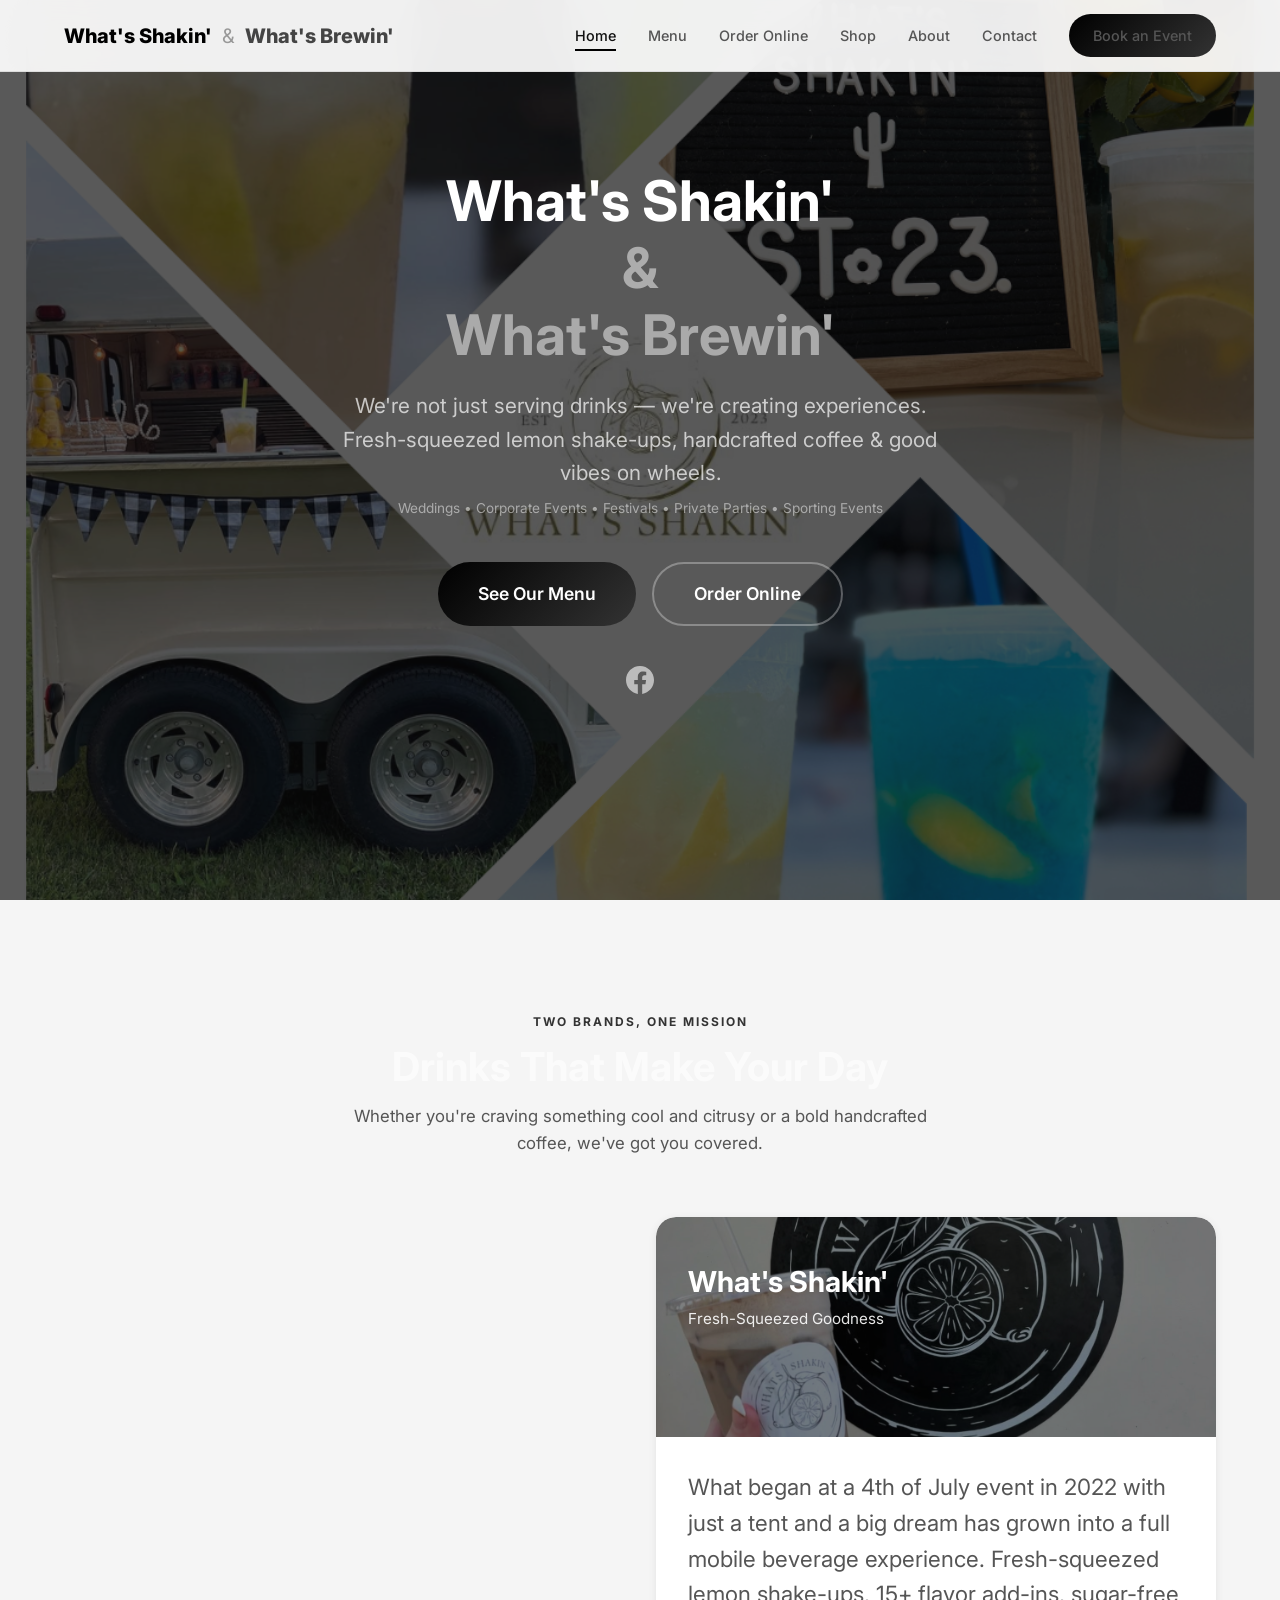
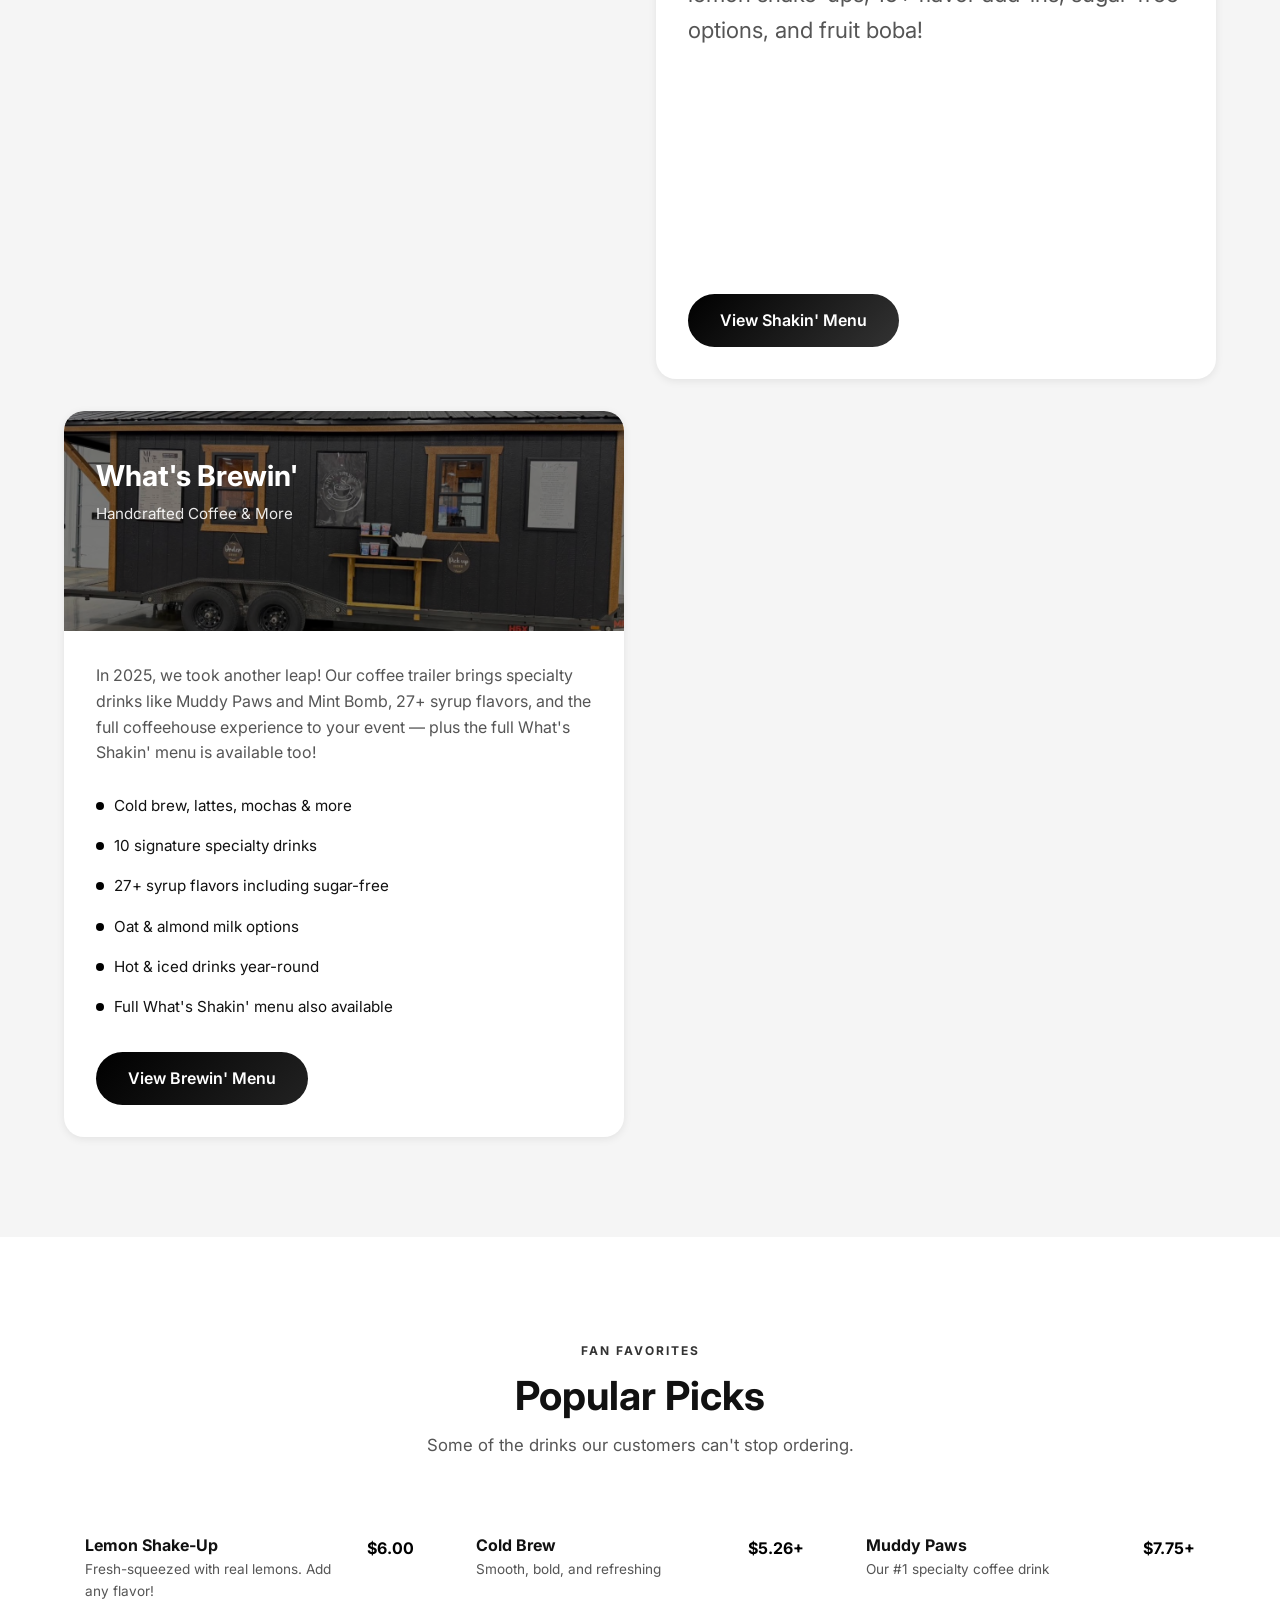
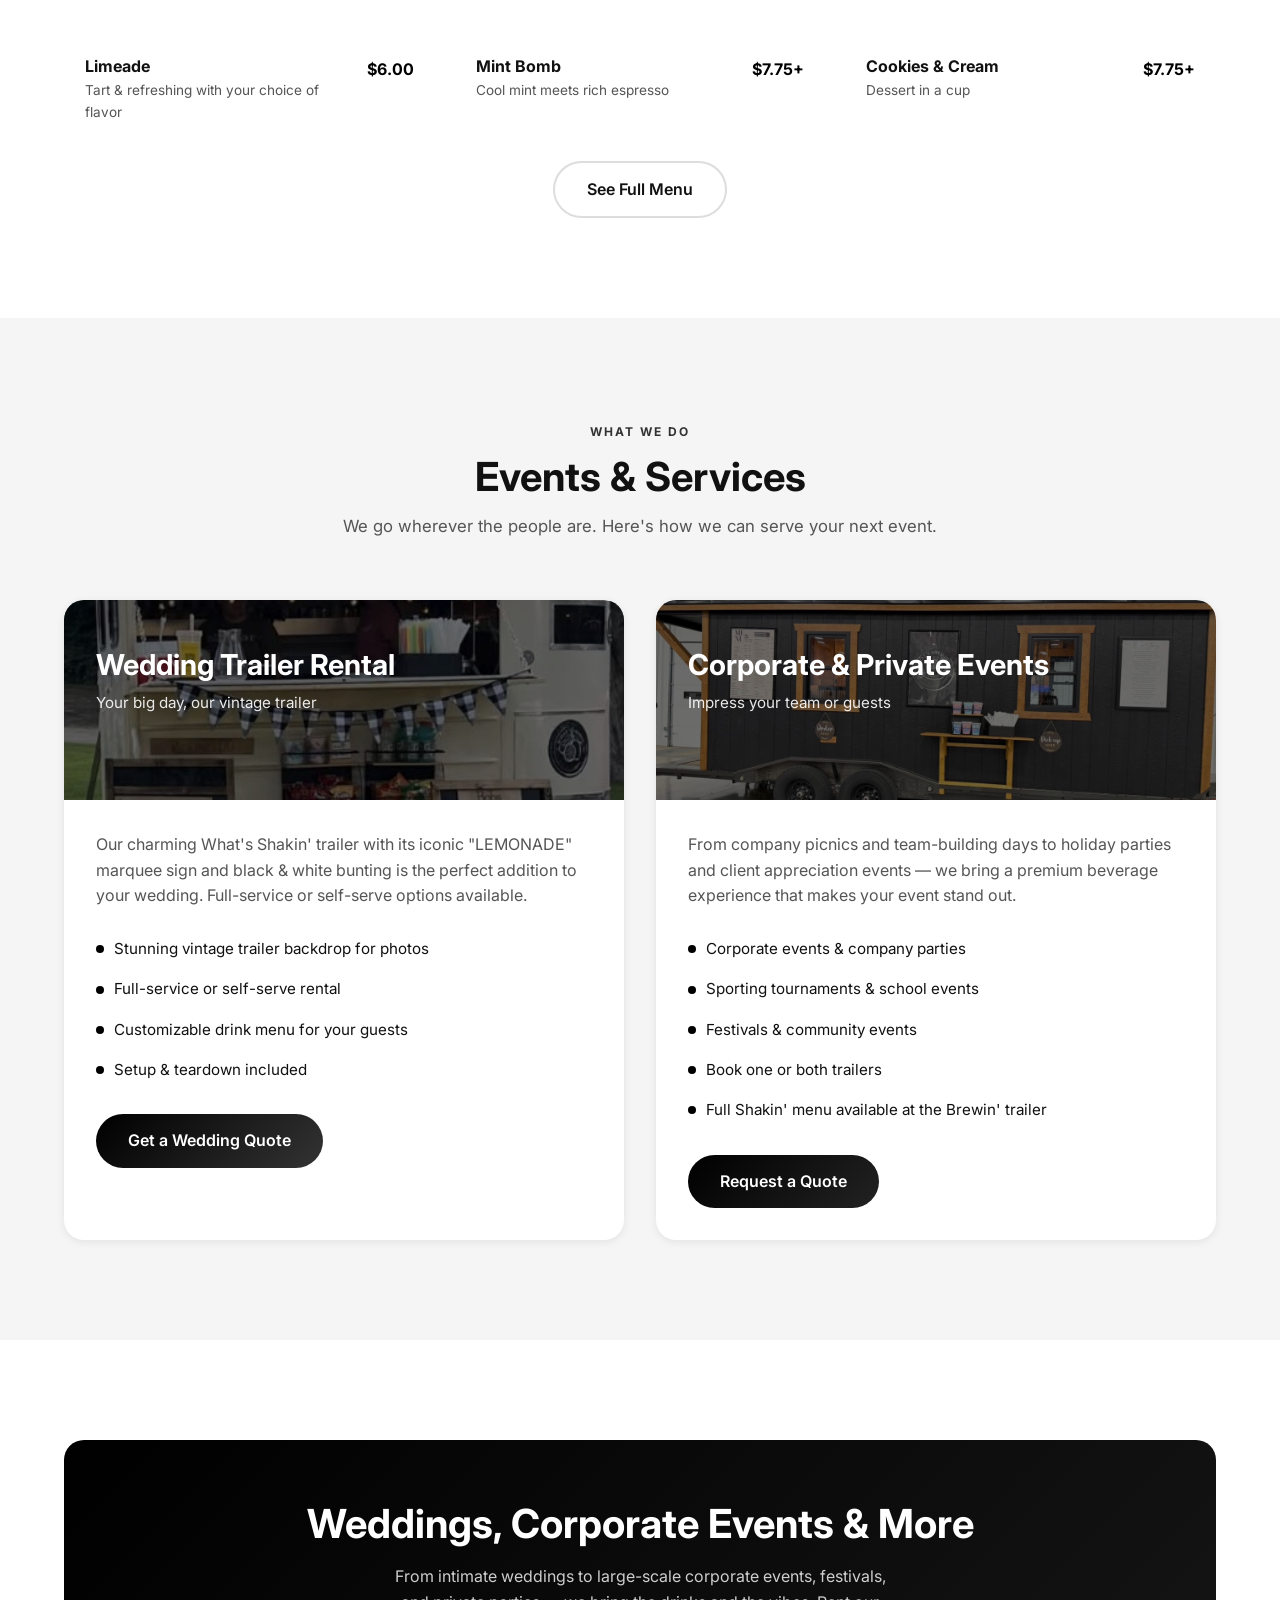
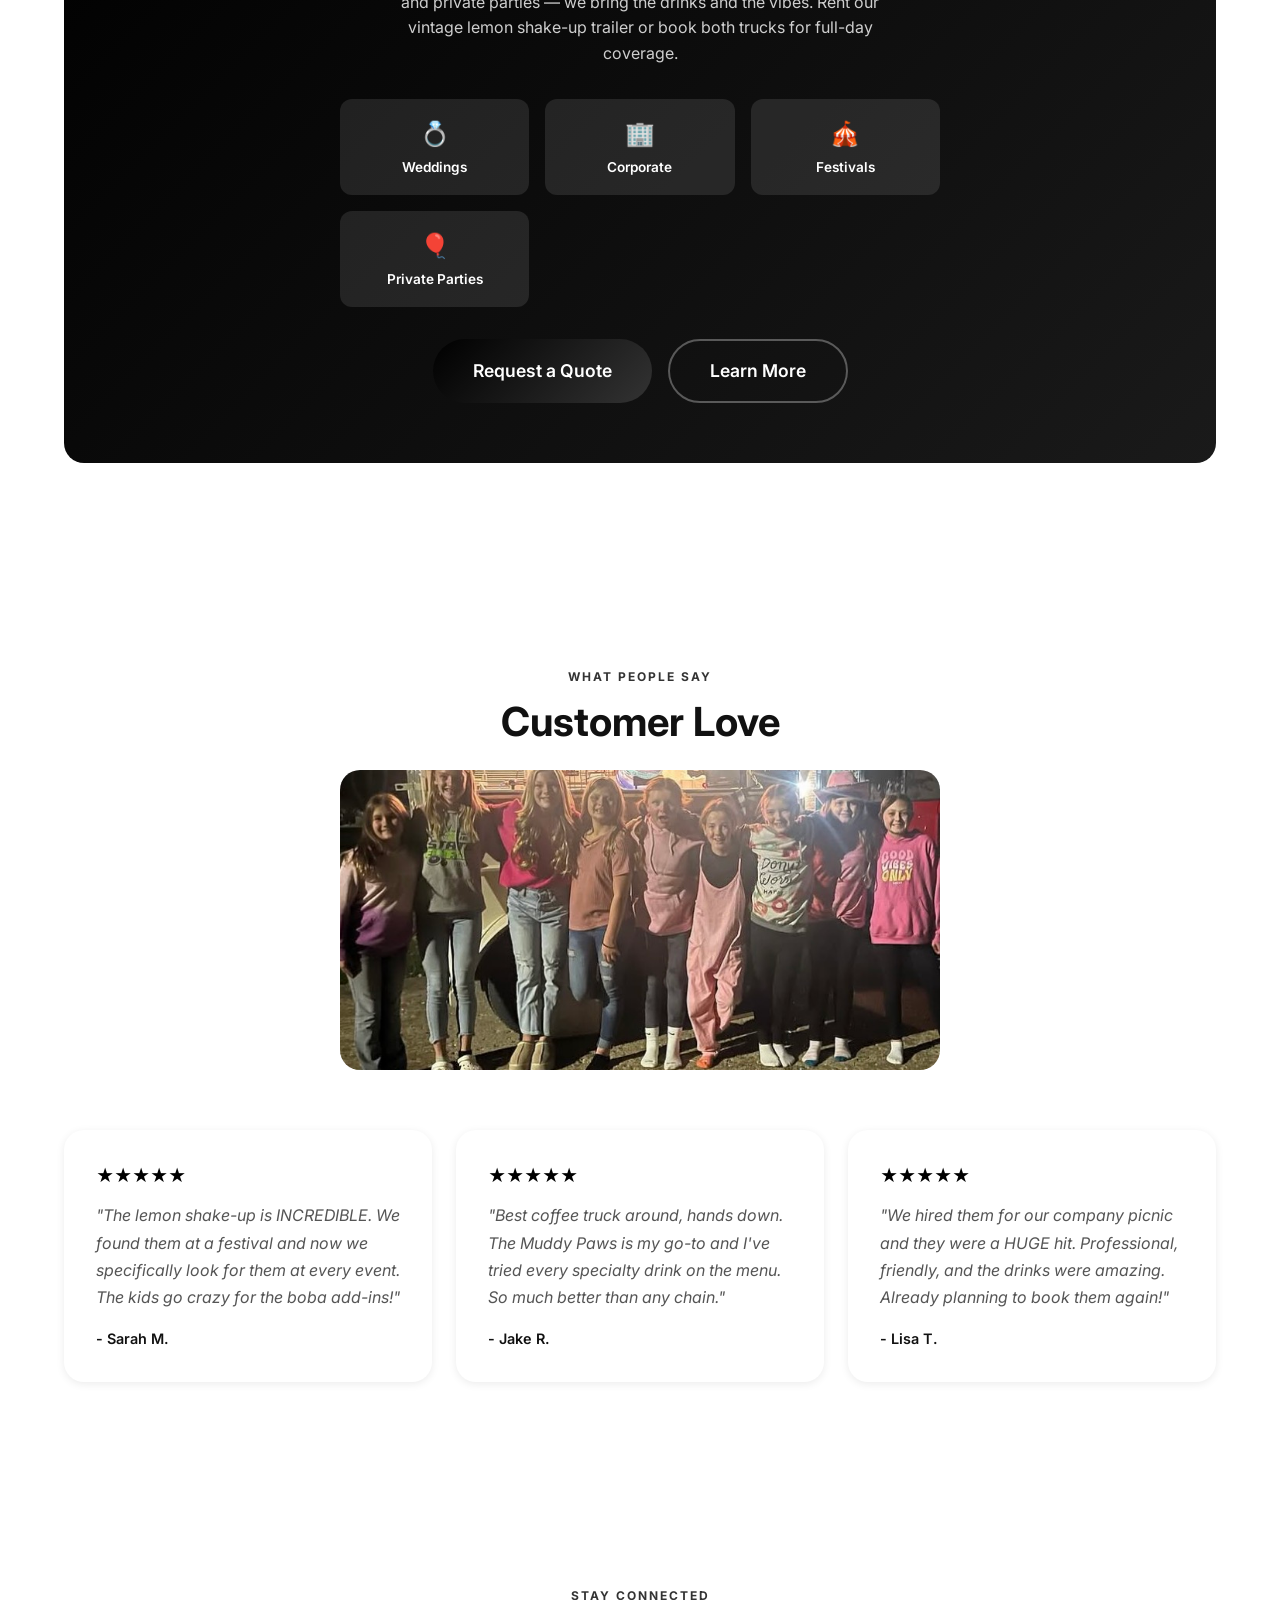
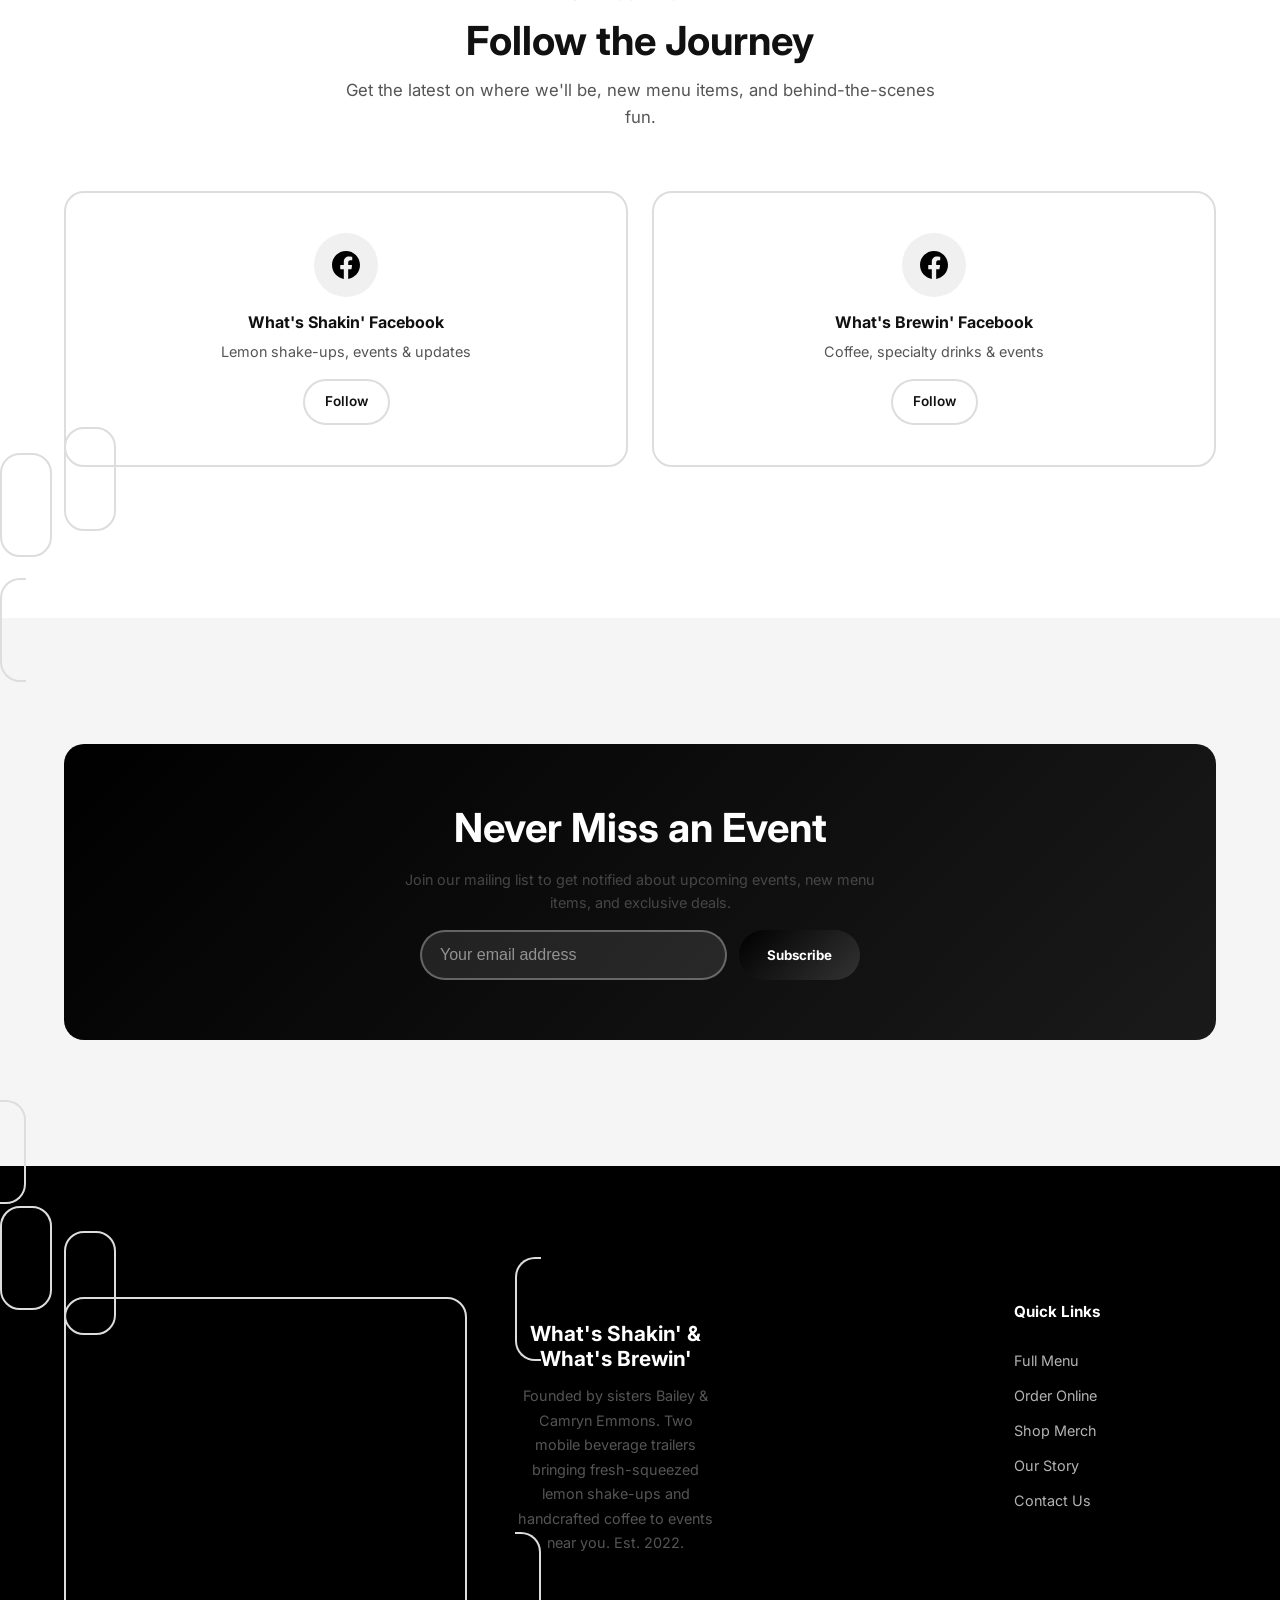
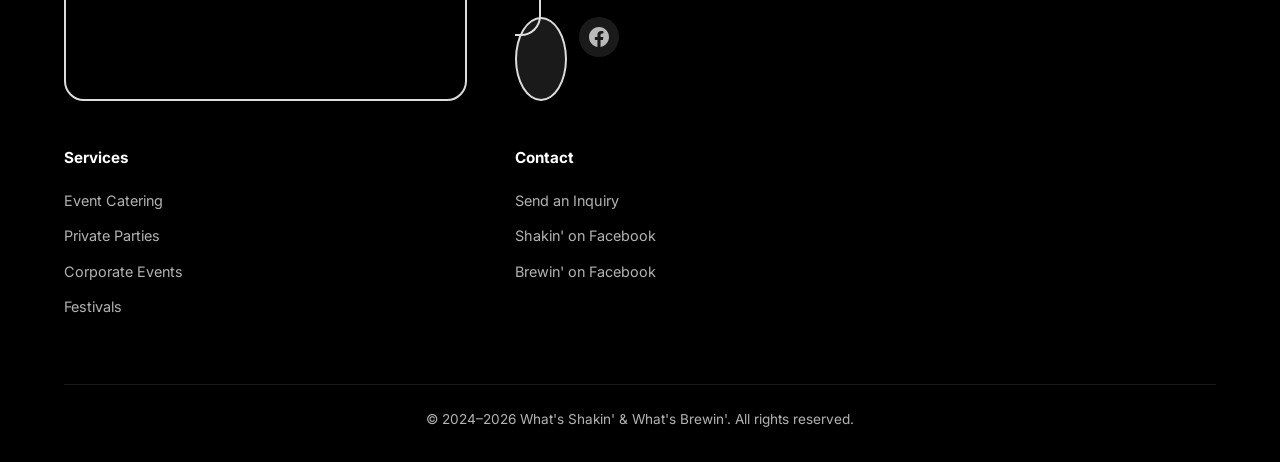
==== commit 6014deb7: "Update all menu prices and descriptions to match new 2026 menus - What's Shakin': new tiered pricing" ====
--- a/index.html
+++ b/index.html
@@ -144,14 +144,14 @@
             <h4>Cold Brew</h4>
             <p>Smooth, bold, and refreshing</p>
           </div>
-          <span class="menu-item-price brewin-price">$5.50+</span>
+          <span class="menu-item-price brewin-price">$5.26+</span>
         </div>
         <div class="menu-item">
           <div class="menu-item-info">
             <h4>Muddy Paws</h4>
             <p>Our #1 specialty coffee drink</p>
           </div>
-          <span class="menu-item-price brewin-price">$7.25+</span>
+          <span class="menu-item-price brewin-price">$7.75+</span>
         </div>
         <div class="menu-item">
           <div class="menu-item-info">
@@ -165,14 +165,14 @@
             <h4>Mint Bomb</h4>
             <p>Cool mint meets rich espresso</p>
           </div>
-          <span class="menu-item-price brewin-price">$7.25+</span>
+          <span class="menu-item-price brewin-price">$7.75+</span>
         </div>
         <div class="menu-item">
           <div class="menu-item-info">
             <h4>Cookies & Cream</h4>
             <p>Dessert in a cup</p>
           </div>
-          <span class="menu-item-price brewin-price">$7.25+</span>
+          <span class="menu-item-price brewin-price">$7.75+</span>
         </div>
       </div>
       <div class="text-center mt-20 fade-up">
